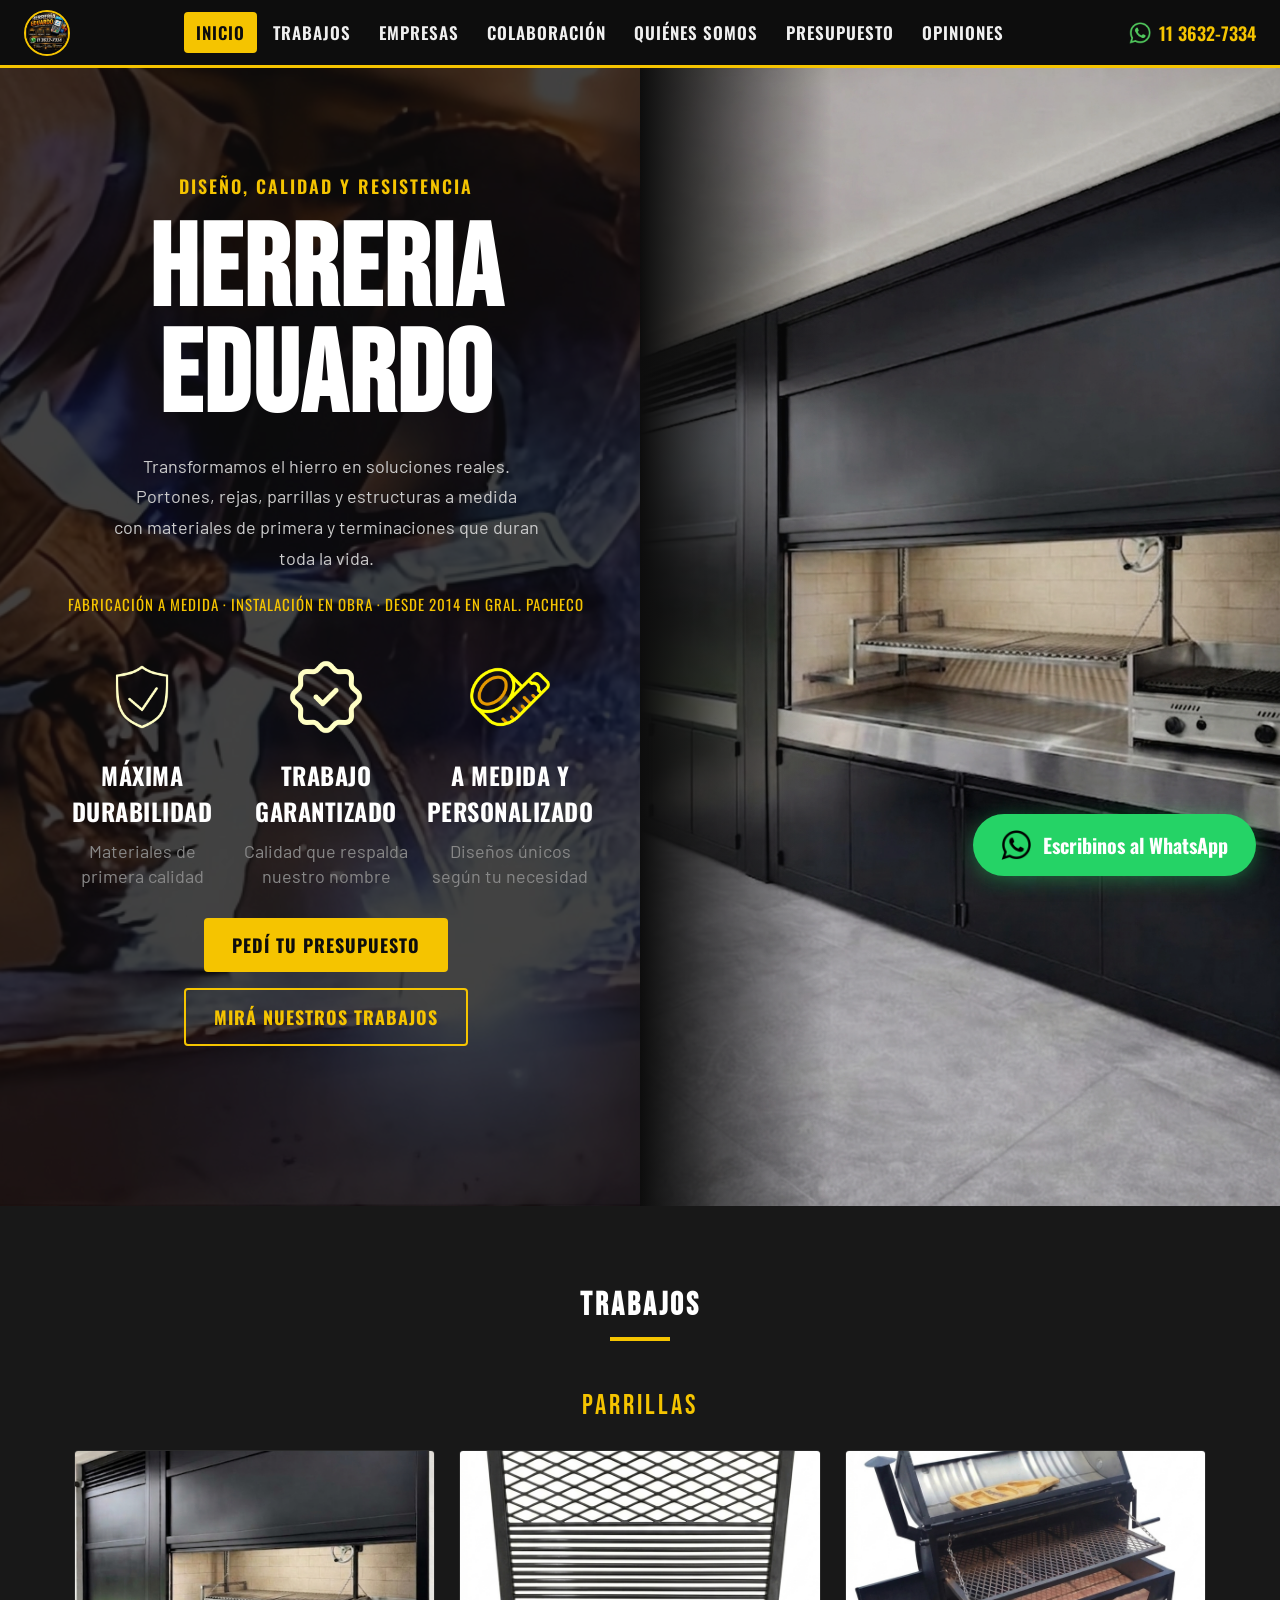
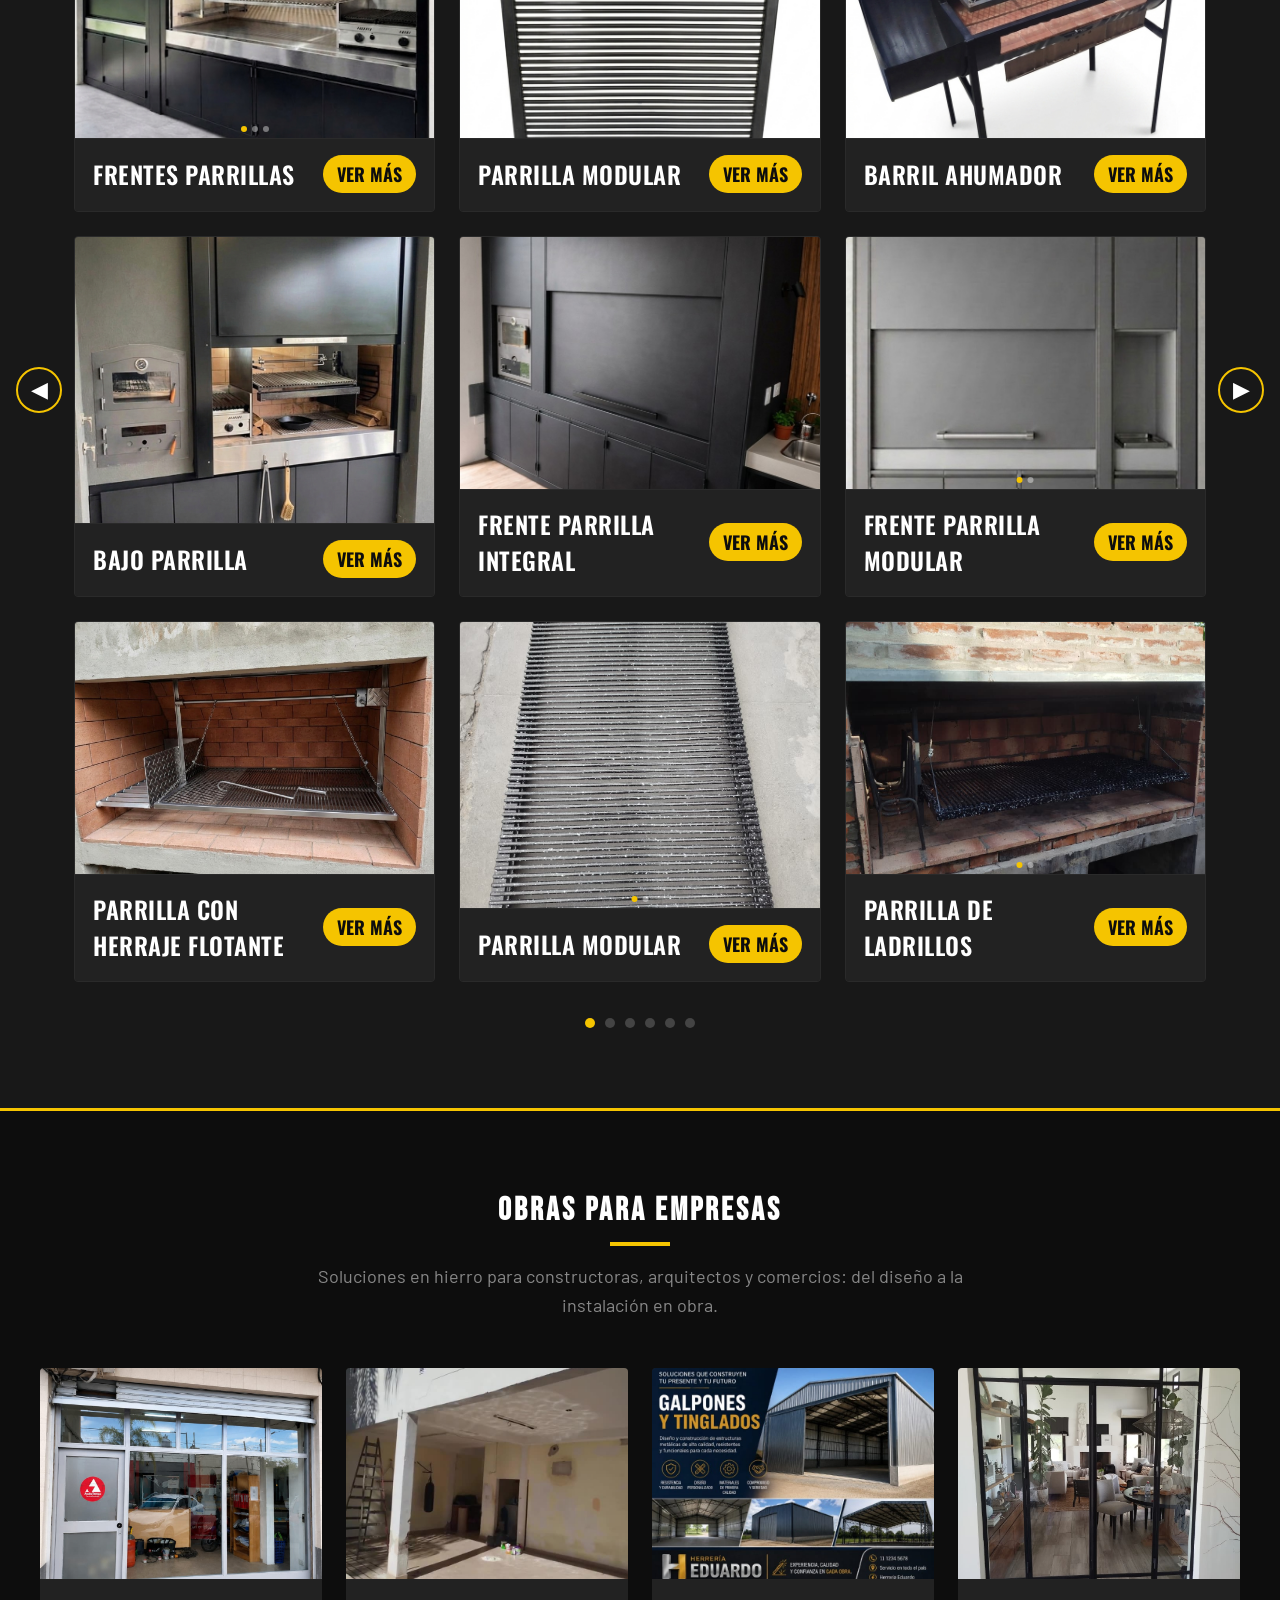
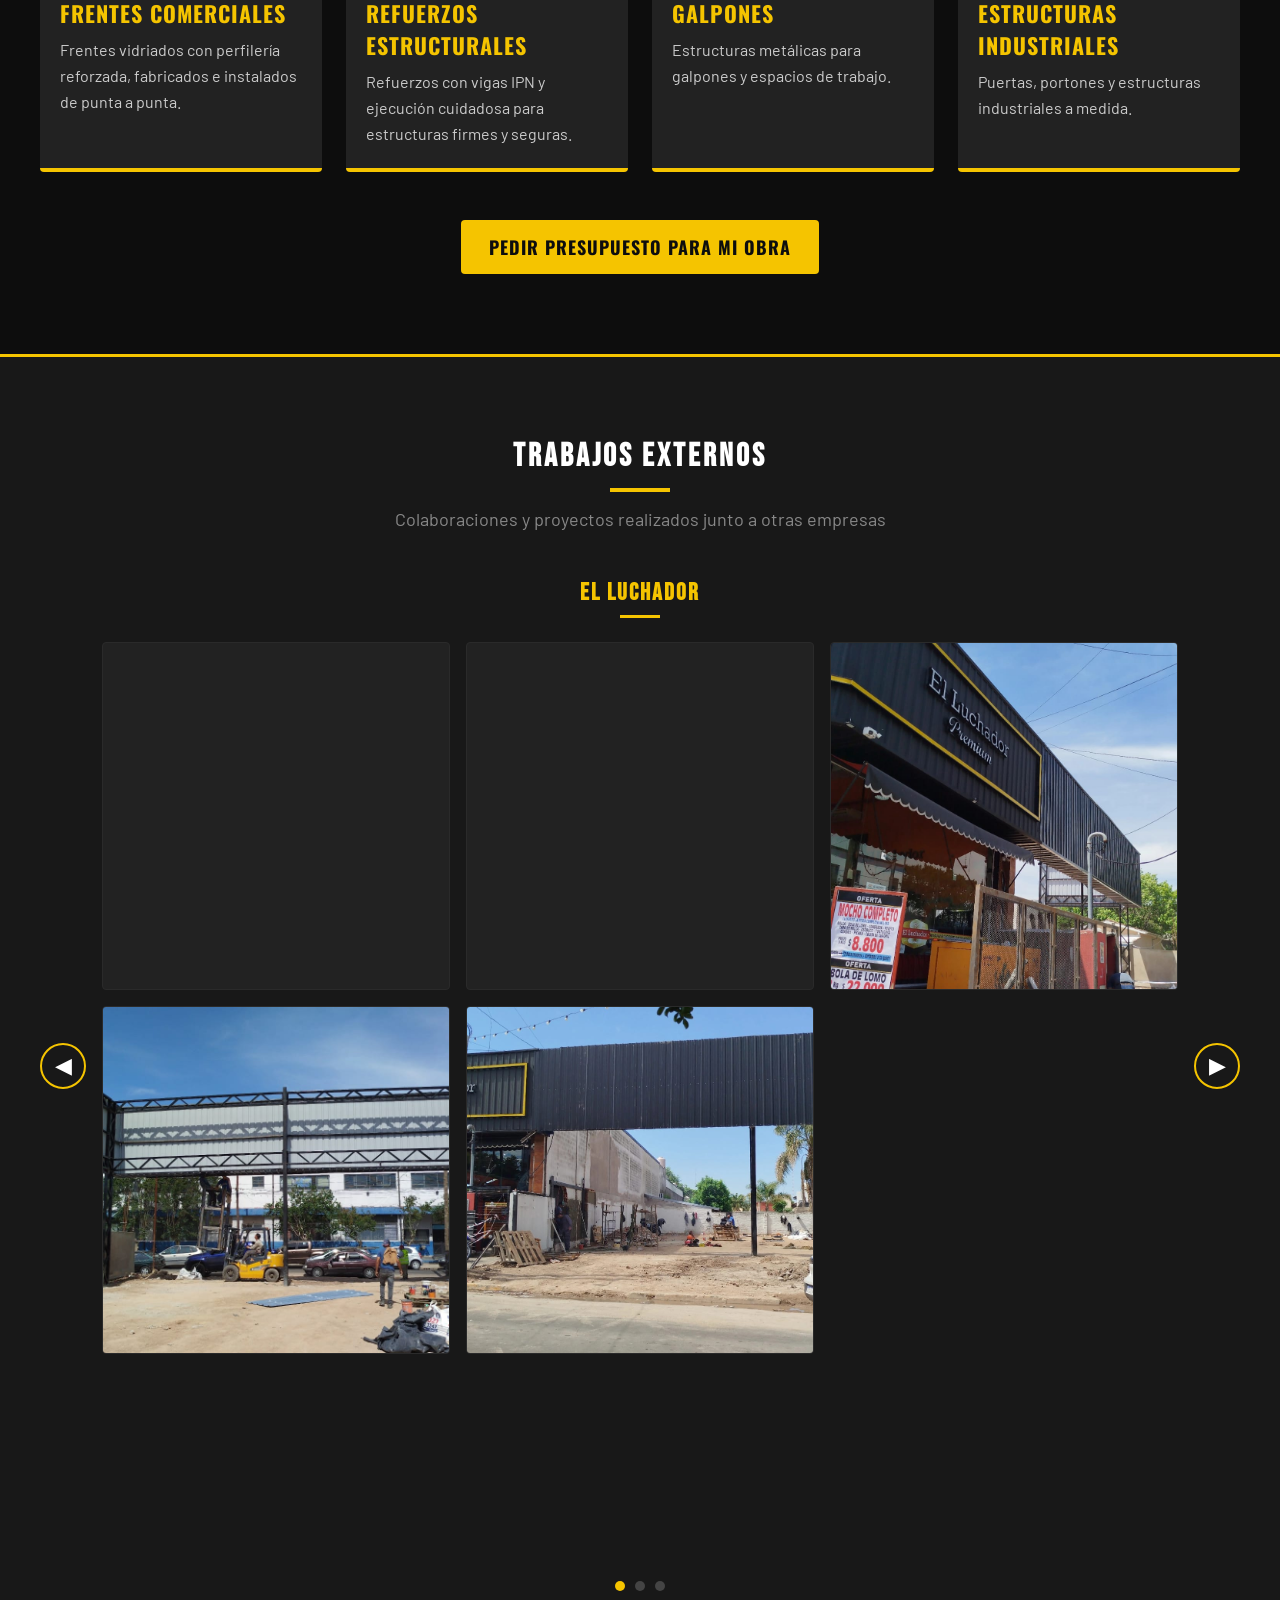
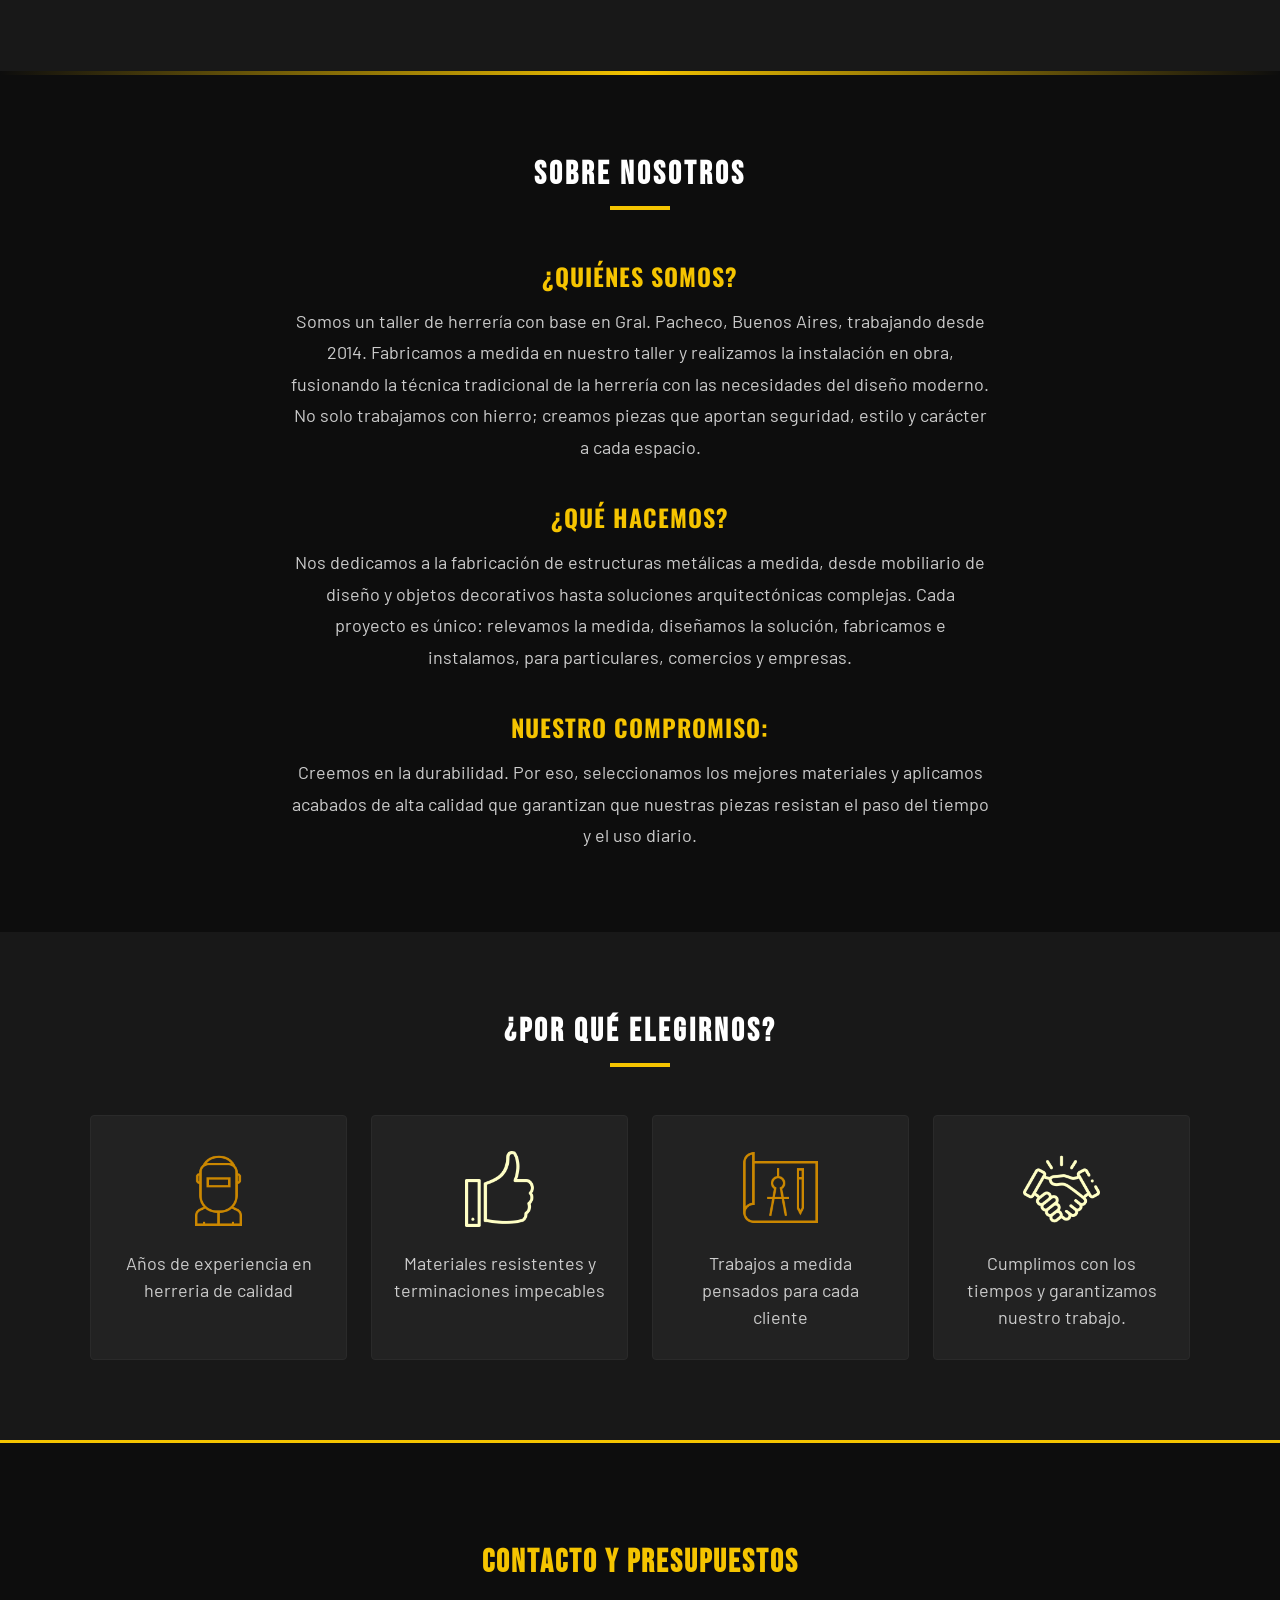
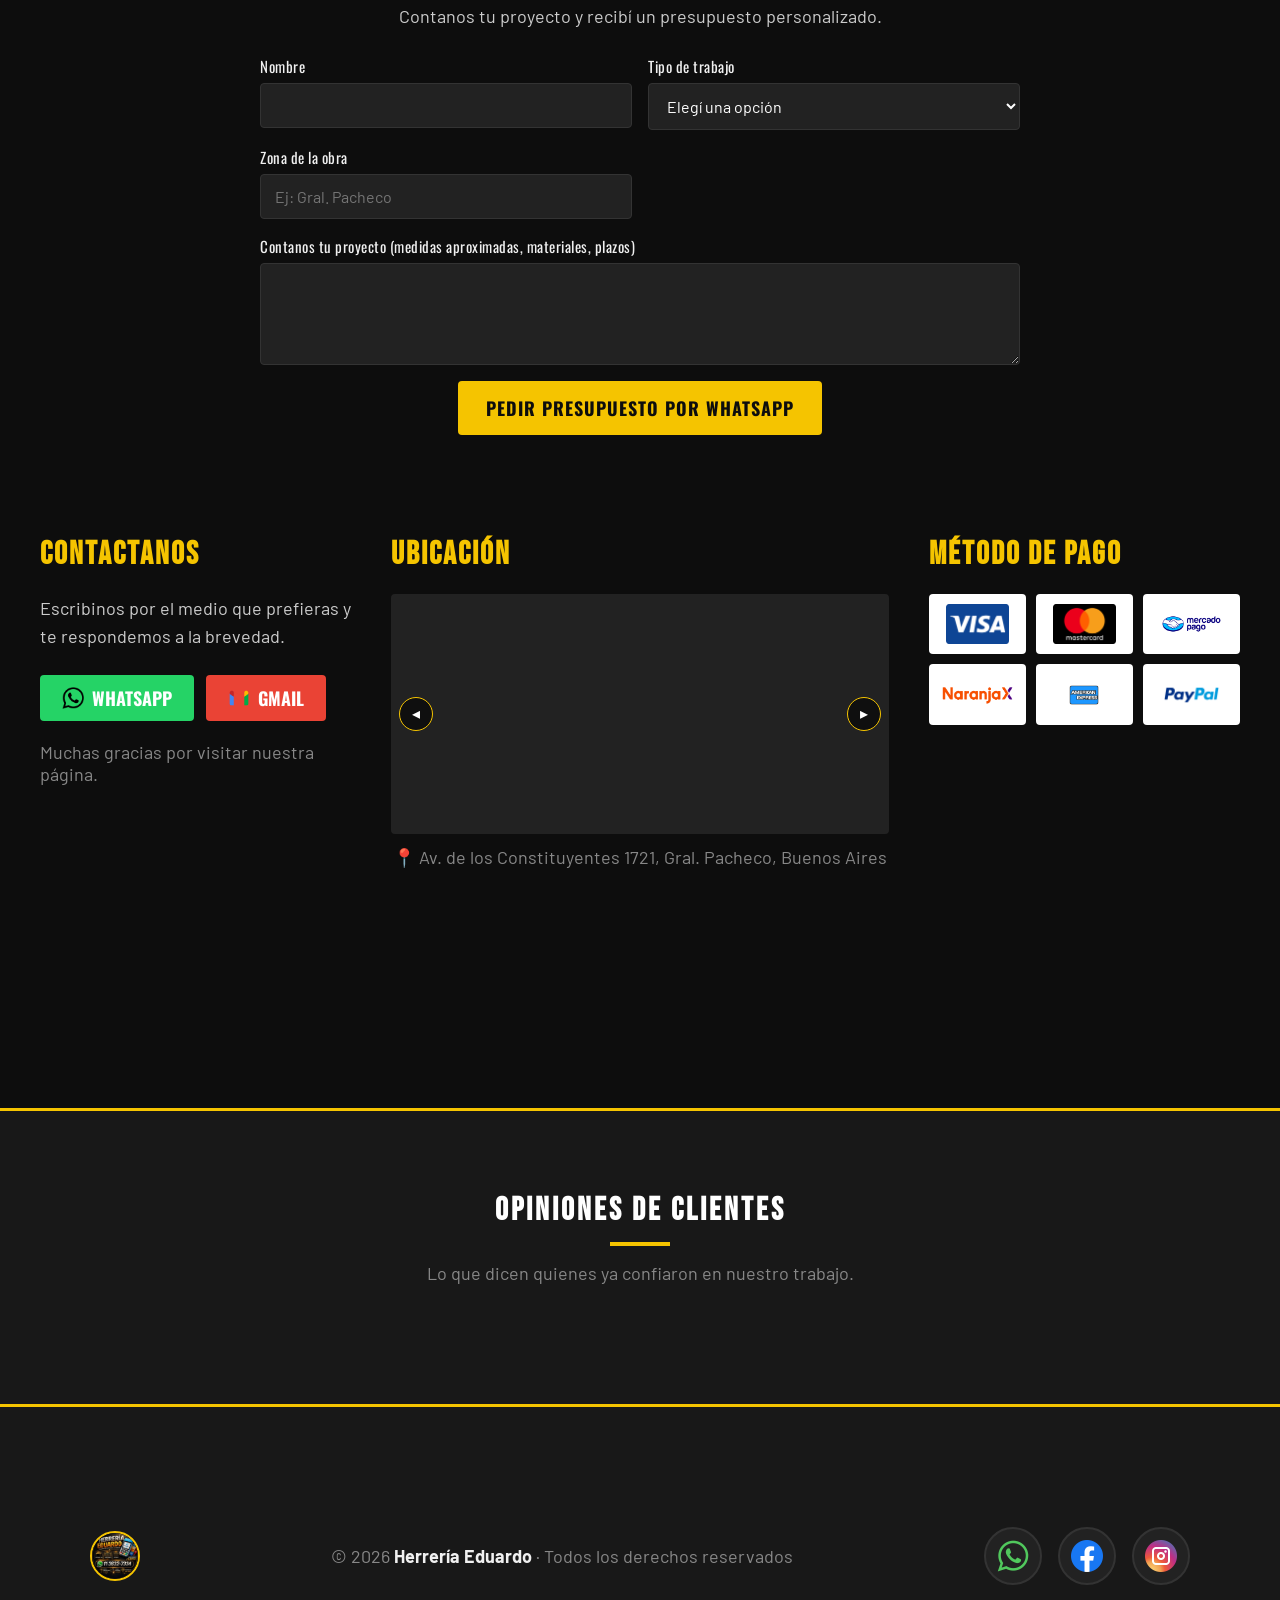
==== index.html @ 4fff3930 "Parrilla_Ladrillo y Parrilla_Modular_2 añadidos." ====
<!DOCTYPE html>
<html lang="es">
<head>
  <meta charset="UTF-8" />
  <meta name="viewport" content="width=device-width, initial-scale=1.0" />
  <title>Herrería Eduardo — Trabajos en hierro a medida</title>
  <meta name="description" content="Herrería Artística Eduardo — Fabricación a medida de portones, rejas, puertas, parrillas, pérgolas y estructuras metálicas. Desde 2014 en Gral. Pacheco, Buenos Aires." />
  <meta name="keywords" content="herrería, portones, rejas, puertas de hierro, parrillas, pérgolas, estructuras metálicas, Gral. Pacheco, Buenos Aires" />
  <meta name="author" content="Herrería Artística Eduardo" />
  <meta property="og:title" content="Herrería Eduardo — Trabajos en hierro a medida" />
  <meta property="og:description" content="Fabricación a medida de portones, rejas, puertas, parrillas y más. Desde 2014 en Gral. Pacheco, Buenos Aires." />
  <meta property="og:type" content="website" />
  <meta property="og:url" content="https://herreriaeduardo.com.ar" />

  <link rel="preconnect" href="https://fonts.googleapis.com" />
  <link href="https://fonts.googleapis.com/css2?family=Bebas+Neue&family=Barlow:wght@400;600;700&family=Oswald:wght@400;600;700&display=swap" rel="stylesheet" />
  <link rel="icon" type="image/x-icon" href="favicon.ico" />
  <link rel="icon" type="image/png" sizes="32x32" href="favicon-32x32.png" />
  <link rel="icon" type="image/png" sizes="16x16" href="favicon-16x16.png" />
  <link rel="apple-touch-icon" sizes="180x180" href="apple-touch-icon.png" />
  <link rel="stylesheet" href="css/styles.css" />
</head>
<body>

  <!-- ══ NAV ══ -->
  <nav class="navbar" id="navbar">
    <div class="nav-inner">
      <a href="#inicio" class="nav-logo">
        <img src="assets/images/Logo.jpeg" alt="Logo Herrería Eduardo" />
      </a>
      <div class="nav-links">
        <a href="#inicio" class="nav-link active">Inicio</a>
        <a href="#trabajos" class="nav-link">Trabajos</a>
        <a href="#empresas" class="nav-link">Empresas</a>
        <a href="#externos" class="nav-link">Colaboración</a>
        <a href="#nosotros" class="nav-link">Quiénes somos</a>
        <a href="#contacto" class="nav-link">Presupuesto</a>
        <a href="#resenas" class="nav-link">Opiniones</a>
      </div>
      <div class="nav-right">
        <img src="assets/images/Whatsapp.png" alt="WA" class="nav-wa-icon" />
        <span class="nav-phone">11 3632-7334</span>
      </div>
      <button class="nav-toggle" id="navToggle" aria-label="Menú">
        <span></span><span></span><span></span>
      </button>
    </div>
  </nav>

  <!-- ══ INICIO ══ -->
  <section class="section-inicio" id="inicio">
    <div class="inicio-left">
      <p class="inicio-tagline">Diseño, Calidad y resistencia</p>
      <h1 class="inicio-title">HERRERIA<br>EDUARDO</h1>
      <p class="inicio-desc">
        Transformamos el hierro en soluciones reales.<br>
        Portones, rejas, parrillas y estructuras a medida<br>
        con materiales de primera y terminaciones que duran toda la vida.
      </p>
      <p class="inicio-meta"><span>Fabricación a medida</span> · <span>Instalación en obra</span> · <span>Desde 2014 en Gral. Pacheco</span></p>
      <div class="inicio-features">
        <div class="feat-item">
          <div class="feat-icon">
            <img src="assets/images/Max_Durabilidad.png" alt="Durabilidad" onerror="this.parentElement.innerHTML='🔩'" />
          </div>
          <p class="feat-title">Máxima durabilidad</p>
          <p class="feat-sub">Materiales de primera calidad</p>
        </div>
        <div class="feat-item">
          <div class="feat-icon">
            <img src="assets/images/Trabajo_Garantizado.png" alt="Garantizado" onerror="this.parentElement.innerHTML='✅'" />
          </div>
          <p class="feat-title">Trabajo garantizado</p>
          <p class="feat-sub">Calidad que respalda nuestro nombre</p>
        </div>
        <div class="feat-item">
          <div class="feat-icon">
            <img src="assets/images/A_medida_y_personalizado.png" alt="A medida" onerror="this.parentElement.innerHTML='📐'" />
          </div>
          <p class="feat-title">A medida y personalizado</p>
          <p class="feat-sub">Diseños únicos según tu necesidad</p>
        </div>
      </div>
      <div class="inicio-cta">
        <a href="#contacto" class="btn-cta btn-cta--primary">Pedí tu presupuesto</a>
        <a href="#trabajos" class="btn-cta btn-cta--secondary">Mirá nuestros trabajos</a>
      </div>
    </div>
    <div class="inicio-right">
      <div class="inicio-slider" id="inicioSlider">
        <div class="inicio-slides" id="inicioSlides">
          <div class="inicio-slide"><img src="assets/images/Parrilla_Integral_Empotrada_Moderna_Limpia.png" alt="Parrilla integral" /></div>
          <div class="inicio-slide"><img src="assets/images/Parrilla_Integral_Empotrada_Moderna_Cerrada.png" alt="Parrilla modular" /></div>
          <div class="inicio-slide"><img src="assets/images/Cerramiento_Metalico_Modular.png" alt="Cerramiento metálico" /></div>
          <div class="inicio-slide"><img src="assets/images/Escalera_Metalica.png" alt="Escalera metálica" /></div>
          <div class="inicio-slide"><img src="assets/images/Pergola_Metalica_Adosada.png" alt="Pérgola metálica" /></div>
        </div>
      </div>
    </div>
  </section>

  <!-- ══ TRABAJOS ══ -->
  <section class="section-trabajos" id="trabajos">
    <h2 class="section-title">Trabajos</h2>
    <div class="trabajos-wrapper">
      <button class="trab-arrow trab-arrow-left" onclick="trabajosSlide(-1)" aria-label="Anterior">&#9664;</button>
      <div class="trabajos-viewport">
        <div class="trabajos-track" id="trabajosTrack">

          <!-- Página 1: Parrillas -->
          <div class="trabajos-page">
            <p class="trab-categoria">Parrillas</p>
            <div class="trab-grid">
              <div class="trab-item trab-item--slider" data-type="slider">
                <div class="trab-slider">
                  <div class="trab-slider-track">
                    <div class="trab-slider-slide"><img src="assets/images/Parrilla_Integral_Empotrada_Moderna_Limpia.png" alt="Frentes Parrillas 1" /></div>
                    <div class="trab-slider-slide"><img src="assets/images/Parrilla_Integral_Empotrada_Moderna_Cerrada.png" alt="Frentes Parrillas 2" /></div>
                    <div class="trab-slider-slide">
                      <video muted loop playsinline preload="metadata">
                        <source src="assets/video/Frente_Parrilla.mp4" type="video/mp4" />
                      </video>
                    </div>
                  </div>
                  <button class="trab-slider-prev" aria-label="Anterior">&#8249;</button>
                  <button class="trab-slider-next" aria-label="Siguiente">&#8250;</button>
                  <div class="trab-slider-dots"></div>
                </div>
                <div class="trab-info">
                  <span>Frentes Parrillas</span>
                  <button class="btn-ver">Ver más</button>
                </div>
              </div>
              <div class="trab-item" data-src="assets/images/Parrilla_Modular.png" data-type="image">
                <img src="assets/images/Parrilla_Modular.png" alt="Parrilla Modular" />
                <div class="trab-info">
                  <span>Parrilla Modular</span>
                  <button class="btn-ver">Ver más</button>
                </div>
              </div>
              <div class="trab-item" data-src="assets/images/Parrilla.png" data-type="image">
                <img src="assets/images/Parrilla.png" alt="Barril Ahumador" />
                <div class="trab-info">
                  <span>Barril Ahumador</span>
                  <button class="btn-ver">Ver más</button>
                </div>
              </div>
              <div class="trab-item" data-src="assets/images/Frente_Parrilla_2.png" data-type="image">
                <img src="assets/images/Frente_Parrilla_2.png" alt="Barril Ahumador" />
                <div class="trab-info">
                  <span>Bajo parrilla</span>
                  <button class="btn-ver">Ver más</button>
                </div>
              </div>
              <div class="trab-item" data-src="assets/images/Frente_Parrilla_Neo_1.jpeg" data-type="image">
                <img src="assets/images/Frente_Parrilla_Neo_1.jpeg" alt="Barril Ahumador" />
                <div class="trab-info">
                  <span>Frente Parrilla Integral</span>
                  <button class="btn-ver">Ver más</button>
                </div>
              </div>
              <div class="trab-item trab-item--slider" data-type="slider">
                <div class="trab-slider">
                  <div class="trab-slider-track">
                    <div class="trab-slider-slide"><img src="assets/images/Frente_Parrilla_Neo_2.jpeg" alt="Frentes Parrillas 1" /></div>
                    <div class="trab-slider-slide"><img src="assets/images/Frente_Parrilla_Neo_2_1.jpeg" alt="Frentes Parrillas 2" /></div>
                  </div>
                  <button class="trab-slider-prev" aria-label="Anterior">&#8249;</button>
                  <button class="trab-slider-next" aria-label="Siguiente">&#8250;</button>
                  <div class="trab-slider-dots"></div>
                </div>
                <div class="trab-info">
                  <span>Frente Parrilla Modular</span>
                  <button class="btn-ver">Ver más</button>
                </div>
              </div>
              <div class="trab-item" data-src="assets/images/Parrilla_Neo_1.jpeg" data-type="image">
                <img src="assets/images/Parrilla_Neo_1.jpeg" alt="Barril Ahumador" />
                <div class="trab-info">
                  <span>Parrilla con herraje flotante</span>
                  <button class="btn-ver">Ver más</button>
                </div>
              </div>
              <div class="trab-item trab-item--slider" data-type="slider">
                <div class="trab-slider">
                  <div class="trab-slider-track">
                    <div class="trab-slider-slide"><img src="assets/images/Parrilla_Modular_2_1.jpeg" alt="Parrilla modular desmontable 1" /></div>
                    <div class="trab-slider-slide"><img src="assets/images/Parrilla_Modular_2_2.jpeg" alt="Parrilla modular desmontable 2" /></div>
                  </div>
                  <button class="trab-slider-prev" aria-label="Anterior">&#8249;</button>
                  <button class="trab-slider-next" aria-label="Siguiente">&#8250;</button>
                  <div class="trab-slider-dots"></div>
                </div>
                <div class="trab-info">
                  <span>Parrilla Modular</span>
                  <button class="btn-ver">Ver más</button>
                </div>
              </div>
              <div class="trab-item trab-item--slider" data-type="slider">
                <div class="trab-slider">
                  <div class="trab-slider-track">
                    <div class="trab-slider-slide"><img src="assets/images/Parrilla_Ladrillo_1.jpeg" alt="Parrilla de ladrillos 1" /></div>
                    <div class="trab-slider-slide"><img src="assets/images/Parrilla_Ladrillo_2.jpeg" alt="Parrilla de ladrillos 2" /></div>
                  </div>
                  <button class="trab-slider-prev" aria-label="Anterior">&#8249;</button>
                  <button class="trab-slider-next" aria-label="Siguiente">&#8250;</button>
                  <div class="trab-slider-dots"></div>
                </div>
                <div class="trab-info">
                  <span>Parrilla de ladrillos</span>
                  <button class="btn-ver">Ver más</button>
                </div>
              </div>
            </div>
          </div>

          <!-- Página 2: Rejas -->
          <div class="trabajos-page">
            <p class="trab-categoria">Rejas</p>
            <div class="trab-grid">
              <div class="trab-item" data-src="assets/images/Cerramiento_Metalico_Modular.png" data-type="image">
                <img src="assets/images/Cerramiento_Metalico_Modular.png" alt="Escalera" />
                <div class="trab-info">
                  <span>Cerramiento Metálico Modular</span>
                  <button class="btn-ver">Ver más</button>
                </div>
              </div>
              <div class="trab-item" data-src="assets/images/Reja_Puerta.png" data-type="image">
                <img src="assets/images/Reja_Puerta.png" alt="Portón" />
                <div class="trab-info">
                  <span>Frente con Reja y Pérgola</span>
                  <button class="btn-ver">Ver más</button>
                </div>
              </div>
              <div class="trab-item" data-src="assets/images/Ventana_Reja.png" data-type="image">
                <img src="assets/images/Ventana_Reja.png" alt="Portón" />
                <div class="trab-info">
                  <span>Ventana Rejada</span>
                  <button class="btn-ver">Ver más</button>
                </div>
              </div>
            </div>
          </div>

          <!-- Página 3: Escaleras -->
          <div class="trabajos-page">
            <p class="trab-categoria">Escaleras</p>
            <div class="trab-grid">
              <div class="trab-item" data-src="assets/images/Escalera de cuarto de vuelta.png" data-type="image">
                <img src="assets/images/Escalera de cuarto de vuelta.png" alt="Escalera" />
                <div class="trab-info">
                  <span>Escalera Estilo Loft</span>
                  <button class="btn-ver">Ver más</button>
                </div>
              </div>
              <div class="trab-item" data-src="assets/images/Escalera_Metalica.png" data-type="image">
                <img src="assets/images/Escalera_Metalica.png" alt="Escalera" />
                <div class="trab-info">
                  <span>Escalera Metálica</span>
                  <button class="btn-ver">Ver más</button>
                </div>
              </div>
              <div class="trab-item" data-src="assets/images/Escaleras.png" data-type="image">
                <img src="assets/images/Escaleras.png" alt="Escalera" />
                <div class="trab-info">
                  <span>Barandas Inoxidable</span>
                  <button class="btn-ver">Ver más</button>
                </div>
              </div>
            </div>
          </div>

          <!-- Página 4: Pérgolas -->
          <div class="trabajos-page">
            <p class="trab-categoria">Pérgolas</p>
            <div class="trab-grid">
              <div class="trab-item" data-src="assets/images/Pergola.png" data-type="image">
                <img src="assets/images/Pergola.png" alt="Pergola" />
                <div class="trab-info">
                  <span>Pérgola</span>
                  <button class="btn-ver">Ver más</button>
                </div>
              </div>
              <div class="trab-item" data-src="assets/images/Pergola_Metalica_Adosada.png" data-type="image">
                <img src="assets/images/Pergola_Metalica_Adosada.png" alt="Pergola Adosada" />
                <div class="trab-info">
                  <span>Pérgola Adosada</span>
                  <button class="btn-ver">Ver más</button>
                </div>
              </div>
              <div class="trab-item" data-src="assets/images/Pergola_Madera.jpeg" data-type="image">
                <img src="assets/images/Pergola_Madera.jpeg" alt="Pergola minimalista" />
                <div class="trab-info">
                  <span>Pérgola minimalista</span>
                  <button class="btn-ver">Ver más</button>
                </div>
              </div>
              <div class="trab-item" data-src="assets/images/Pergola_Transparente_2.jpeg" data-type="image">
                <img src="assets/images/Pergola_Transparente_2.jpeg" alt="Pergola Adosada" />
                <div class="trab-info">
                  <span>Cochera cenefa</span>
                  <button class="btn-ver">Ver más</button>
                </div>
              </div>
              <div class="trab-item trab-item--slider" data-type="slider">
                <div class="trab-slider">
                  <div class="trab-slider-track">
                    <div class="trab-slider-slide"><img src="assets/images/Pérgola_Moderna_2.jpeg" alt="Pérgola Cielorraso 1" /></div>
                    <div class="trab-slider-slide"><img src="assets/images/Pergola_Cielorraso_2.jpeg" alt="Pérgola Cielorraso 2" /></div>
                  </div>
                  <button class="trab-slider-prev" aria-label="Anterior">&#8249;</button>
                  <button class="trab-slider-next" aria-label="Siguiente">&#8250;</button>
                  <div class="trab-slider-dots"></div>
                </div>
                <div class="trab-info">
                  <span>Pérgola Cielorraso</span>
                  <button class="btn-ver">Ver más</button>
                </div>
              </div>
              <div class="trab-item" data-src="assets/images/Pergola_Transparente.jpeg" data-type="image">
                <img src="assets/images/Pergola_Transparente.jpeg" alt="Pergola Adosada" />
                <div class="trab-info">
                  <span>Chapa Traslúcida</span>
                  <button class="btn-ver">Ver más</button>
                </div>
              </div>
              <div class="trab-item trab-item--slider" data-type="slider">
                <div class="trab-slider">
                  <div class="trab-slider-track">
                    <div class="trab-slider-slide">
                      <video muted loop playsinline preload="metadata" poster="assets/images/Techo_corredizo_1_Poster.jpg">
                        <source src="assets/video/Techo_corredizo_1.mp4" type="video/mp4" />
                      </video>
                    </div>
                    <div class="trab-slider-slide">
                      <video muted loop playsinline preload="metadata" poster="assets/images/Techo_corredizo_2_Poster.jpg">
                        <source src="assets/video/Techo_corredizo_2.mp4" type="video/mp4" />
                      </video>
                    </div>
                  </div>
                  <button class="trab-slider-prev" aria-label="Anterior">&#8249;</button>
                  <button class="trab-slider-next" aria-label="Siguiente">&#8250;</button>
                  <div class="trab-slider-dots"></div>
                </div>
                <div class="trab-info">
                  <span>Techo corredizo</span>
                  <button class="btn-ver">Ver más</button>
                </div>
              </div>
              <div class="trab-item" data-src="assets/images/Pergola.jpeg" data-type="image">
                <img src="assets/images/Pergola.jpeg" alt="Pérgola" />
                <div class="trab-info">
                  <span>Pérgola</span>
                  <button class="btn-ver">Ver más</button>
                </div>
              </div>
            </div>
          </div>

          <!-- Página 5: Puertas / Portones -->
          <div class="trabajos-page">
            <p class="trab-categoria">Puertas | Portones</p>
            <div class="trab-grid">
              <div class="trab-item trab-item--slider" data-type="slider">
                <div class="trab-slider">
                  <div class="trab-slider-track">
                    <div class="trab-slider-slide"><img src="assets/images/Puerta_Entrada_Doble.png" alt="Puerta de entrada doble 1" /></div>
                    <div class="trab-slider-slide"><img src="assets/images/Puerta_Doble_Frontal.jpeg" alt="Puerta de entrada doble 2" /></div>
                  </div>
                  <button class="trab-slider-prev" aria-label="Anterior">&#8249;</button>
                  <button class="trab-slider-next" aria-label="Siguiente">&#8250;</button>
                  <div class="trab-slider-dots"></div>
                </div>
                <div class="trab-info">
                  <span>Puerta de entrada doble</span>
                  <button class="btn-ver">Ver más</button>
                </div>
              </div>
              <div class="trab-item" data-src="assets/images/Puerta_Industrial.png" data-type="image">
                <img src="assets/images/Puerta_Industrial.png" alt="Pergola Adosada" />
                <div class="trab-info">
                  <span>Puerta Industrial</span>
                  <button class="btn-ver">Ver más</button>
                </div>
              </div>
              <div class="trab-item" data-src="assets/images/Puertas_Flotantes.png" data-type="image">
                <img src="assets/images/Puertas_Flotantes.png" alt="Pergola minimalista" />
                <div class="trab-info">
                  <span>Puertas Flotantes</span>
                  <button class="btn-ver">Ver más</button>
                </div>
              </div>
              <div class="trab-item" data-src="assets/images/Puerta_Reja.png" data-type="image">
                <img src="assets/images/Puerta_Reja.png" alt="Pergola Adosada" />
                <div class="trab-info">
                  <span>Puerta de Herrería Artística</span>
                  <button class="btn-ver">Ver más</button>
                </div>
              </div>
              <div class="trab-item trab-item--slider" data-type="slider">
                <div class="trab-slider">
                  <div class="trab-slider-track">
                    <div class="trab-slider-slide"><img src="assets/images/Cerramiento_Vidrio_Repartidor_2.jpeg" alt="Cerramiento de vidrio repartidor 1" /></div>
                    <div class="trab-slider-slide"><img src="assets/images/Cerramiento_Vidrio_Repartidor_1.jpeg" alt="Cerramiento de vidrio repartidor 2" /></div>
                    <div class="trab-slider-slide"><img src="assets/images/Cerramiento_Vidrio_Repartidor_3.jpeg" alt="Cerramiento de vidrio repartidor 3" /></div>
                    <div class="trab-slider-slide">
                      <video muted loop playsinline preload="metadata" poster="assets/images/Cerramiento_Vidrio_Repartidor_Poster.jpg">
                        <source src="assets/video/Cerramiento_Vidrio_Repartidor.mp4" type="video/mp4" />
                      </video>
                    </div>
                  </div>
                  <button class="trab-slider-prev" aria-label="Anterior">&#8249;</button>
                  <button class="trab-slider-next" aria-label="Siguiente">&#8250;</button>
                  <div class="trab-slider-dots"></div>
                </div>
                <div class="trab-info">
                  <span>Cerramiento de vidrio repartidor</span>
                  <button class="btn-ver">Ver más</button>
                </div>
              </div>
            </div>
          </div>

          <!-- Página 6: Otros -->
          <div class="trabajos-page">
            <p class="trab-categoria">Otros</p>
            <div class="trab-grid">
              <div class="trab-item" data-src="assets/images/Casa.jpeg" data-type="image">
                <img src="assets/images/Casa.jpeg" alt="Casa" />
                <div class="trab-info">
                  <span>Viviendas</span>
                  <button class="btn-ver">Ver más</button>
                </div>
              </div>
              <div class="trab-item" data-src="assets/images/Galpones.png" data-type="image">
                <img src="assets/images/Galpones.png" alt="Galpones" />
                <div class="trab-info">
                  <span>Galpones</span>
                  <button class="btn-ver">Ver más</button>
                </div>
              </div>
              <div class="trab-item" data-src="assets/images/Previa.jpeg" data-type="image">
                <img src="assets/images/Previa.jpeg" alt="Previa" />
                <div class="trab-info">
                  <span>Herrería</span>
                  <button class="btn-ver">Ver más</button>
                </div>
              </div>
              <div class="trab-item trab-item--video" data-src="assets/video/Promocion_1.mp4" data-type="video">
                <video muted loop playsinline preload="metadata">
                  <source src="assets/video/Promocion_1.mp4" type="video/mp4" />
                </video>
                <div class="trab-info">
                  <span>Promoción</span>
                  <button class="btn-ver">Ver más</button>
                </div>
              </div>
              <div class="trab-item trab-item--video" data-src="assets/video/Promocion_2.mp4" data-type="video">
                <video muted loop playsinline preload="metadata">
                  <source src="assets/video/Promocion_2.mp4" type="video/mp4" />
                </video>
                <div class="trab-info">
                  <span>Promoción</span>
                  <button class="btn-ver">Ver más</button>
                </div>
              </div>
            </div>
          </div>

        </div>
      </div>
      <button class="trab-arrow trab-arrow-right" onclick="trabajosSlide(1)" aria-label="Siguiente">&#9654;</button>
    </div>
    <div class="trab-dots" id="trabDots">
      <span class="trab-dot active" onclick="goToTrabPage(0)"></span>
      <span class="trab-dot" onclick="goToTrabPage(1)"></span>
      <span class="trab-dot" onclick="goToTrabPage(2)"></span>
      <span class="trab-dot" onclick="goToTrabPage(3)"></span>
      <span class="trab-dot" onclick="goToTrabPage(4)"></span>
      <span class="trab-dot" onclick="goToTrabPage(5)"></span>
    </div>
  </section>

  <!-- ══ OBRAS PARA EMPRESAS ══ -->
  <section class="section-empresas" id="empresas">
    <h2 class="section-title">Obras para empresas</h2>
    <p class="empresas-sub">Soluciones en hierro para constructoras, arquitectos y comercios: del diseño a la instalación en obra.</p>
    <div class="empresas-grid">
      <div class="empresa-card" data-src="assets/images/ASOKO_1.png" data-type="image">
        <div class="empresa-media"><img src="assets/images/ASOKO_1.png" alt="Frente comercial vidriado" /></div>
        <div class="empresa-body">
          <h3>Frentes comerciales</h3>
          <p>Frentes vidriados con perfilería reforzada, fabricados e instalados de punta a punta.</p>
        </div>
      </div>
      <div class="empresa-card empresa-card--video" data-src="assets/video/Refuerzo_estructural.mp4" data-type="video">
        <div class="empresa-media">
          <video muted loop playsinline preload="metadata" poster="assets/images/Refuerzo_estructural_Poster.jpg">
            <source src="assets/video/Refuerzo_estructural.mp4" type="video/mp4" />
          </video>
        </div>
        <div class="empresa-body">
          <h3>Refuerzos estructurales</h3>
          <p>Refuerzos con vigas IPN y ejecución cuidadosa para estructuras firmes y seguras.</p>
        </div>
      </div>
      <div class="empresa-card" data-src="assets/images/Galpones.png" data-type="image">
        <div class="empresa-media"><img src="assets/images/Galpones.png" alt="Galpón metálico" /></div>
        <div class="empresa-body">
          <h3>Galpones</h3>
          <p>Estructuras metálicas para galpones y espacios de trabajo.</p>
        </div>
      </div>
      <div class="empresa-card" data-src="assets/images/Puerta_Industrial.png" data-type="image">
        <div class="empresa-media"><img src="assets/images/Puerta_Industrial.png" alt="Puerta industrial" /></div>
        <div class="empresa-body">
          <h3>Estructuras industriales</h3>
          <p>Puertas, portones y estructuras industriales a medida.</p>
        </div>
      </div>
    </div>
    <div class="empresas-cta">
      <a href="https://wa.me/5491136327334?text=Hola%20Eduardo%2C%20quiero%20pedir%20un%20presupuesto%20para%20una%20obra%20de%20mi%20empresa." class="btn-cta btn-cta--primary" target="_blank" rel="noopener">Pedir presupuesto para mi obra</a>
    </div>
  </section>

  <!-- ══ TRABAJOS EXTERNOS ══ -->
  <section class="section-externos" id="externos">
    <h2 class="section-title">Trabajos Externos</h2>
    <p class="externos-sub">Colaboraciones y proyectos realizados junto a otras empresas</p>

    <div class="externos-slider-wrapper">
      <button class="externos-arrow externos-arrow-left" id="externosprev" aria-label="Anterior">&#9664;</button>

      <div class="externos-viewport">
        <div class="externos-track" id="externosTrack">

          <!-- Colaboración 1: El Luchador -->
          <div class="externos-collab">
            <h3 class="externos-collab-title">El Luchador</h3>
            <div class="externos-grid">
              <div class="externo-item trab-item--video" data-src="assets/video/ElLuchador_Video_1.mp4" data-type="video">
                <video muted loop playsinline preload="metadata">
                  <source src="assets/video/ElLuchador_Video_1.mp4" type="video/mp4" />
                </video>
              </div>
              <div class="externo-item trab-item--video" data-src="assets/video/ElLuchador_Video_2.mp4" data-type="video">
                <video muted loop playsinline preload="metadata">
                  <source src="assets/video/ElLuchador_Video_2.mp4" type="video/mp4" />
                </video>
              </div>
              <div class="externo-item" data-src="assets/images/El_Luchador_3.jpeg" data-type="image">
                <img src="assets/images/El_Luchador_3.jpeg" alt="El Luchador" />
              </div>
              <div class="externo-item" data-src="assets/images/El_Luchador_1.jpeg" data-type="image">
                <img src="assets/images/El_Luchador_1.jpeg" alt="El Luchador" />
              </div>
              <div class="externo-item" data-src="assets/images/El_Luchador_2.jpeg" data-type="image">
                <img src="assets/images/El_Luchador_2.jpeg" alt="El Luchador" />
              </div>
            </div>
          </div>

          <!-- Colaboración 2: ASOKO TEMPO S.A. -->
          <div class="externos-collab">
            <h3 class="externos-collab-title">ASOKO TEMPO S.A.</h3>
            <div class="externos-grid">
              <div class="externo-item" data-src="assets/images/ASOKO_1.png" data-type="image">
                <img src="assets/images/ASOKO_1.png" alt="ASOKO TEMPO - Frente premium 1" />
              </div>
              <div class="externo-item" data-src="assets/images/ASOKO_2.png" data-type="image">
                <img src="assets/images/ASOKO_2.png" alt="ASOKO TEMPO - Frente premium 2" />
              </div>
            </div>
            <div class="externos-desc">
              <p class="externos-desc-title">Nuevo frente premium para Asoko Tempo ✔️🔥</p>
              <p>Un trabajo pensado para modernizar por completo la imagen del local, combinando diseño, amplitud visual y terminaciones de primera calidad.</p>
              <p>Fabricamos e instalamos este frente vidriado con perfilería reforzada, logrando una estética moderna, elegante y profesional que destaca desde la calle.</p>
              <ul class="externos-desc-list">
                <li>✔️ Mayor luminosidad</li>
                <li>✔️ Diseño moderno</li>
                <li>✔️ Estructura reforzada</li>
                <li>✔️ Colocación completa</li>
              </ul>
              <p class="externos-desc-gracias">Gracias Asoko Tempo por confiar en nuestro trabajo ⚒️</p>
              <p class="externos-desc-firma"><strong>Herrería Eduardo</strong> — Calidad y detalles que hacen la diferencia.</p>
            </div>
          </div>


          <!-- Colaboración 3: Refuerzo estructural -->
          <div class="externos-collab">
            <h3 class="externos-collab-title">Refuerzo estructural</h3>
            <div class="externos-grid externos-grid--single">
              <div class="externo-item externo-item--vertical trab-item--video" data-src="assets/video/Refuerzo_estructural.mp4" data-type="video">
                <video muted loop playsinline preload="metadata">
                  <source src="assets/video/Refuerzo_estructural.mp4" type="video/mp4" />
                </video>
              </div>
            </div>
            <div class="externos-desc">
              <p class="externos-desc-title">Refuerzo estructural realizado con viga IPN 320 💪</p>
              <p>Un trabajo que requiere precisión, experiencia y una ejecución cuidadosa para lograr una estructura firme y segura. Así quedó este proyecto en Saavedra.</p>
              <p>¿Necesitás realizar un refuerzo estructural? Escribinos y coordinamos una visita.</p>
              <p class="externos-desc-tags">#HerreríaEduardo #RefuerzoEstructural #IPN320 #EstructurasMetálicas #Herrería #Saavedra</p>
            </div>
          </div>

        </div>
      </div>

      <button class="externos-arrow externos-arrow-right" id="externosnext" aria-label="Siguiente">&#9654;</button>
    </div>

    <div class="externos-dots" id="externosDots">
      <span class="externos-dot active" onclick="externosGo(0)"></span>
      <span class="externos-dot" onclick="externosGo(1)"></span>
      <span class="externos-dot" onclick="externosGo(2)"></span>
    </div>

  </section>

  <!-- ══ SEPARADOR ══ -->
  <div class="section-separator"></div>

  <!-- ══ SOBRE NOSOTROS ══ -->
  <section class="section-nosotros" id="nosotros">
    <h2 class="section-title">Sobre nosotros</h2>
    <div class="nosotros-inner">
      <div class="nosotros-block">
        <h3>¿Quiénes somos?</h3>
        <p>Somos un taller de herrería con base en Gral. Pacheco, Buenos Aires, trabajando desde 2014. Fabricamos a medida en nuestro taller y realizamos la instalación en obra, fusionando la técnica tradicional de la herrería con las necesidades del diseño moderno. No solo trabajamos con hierro; creamos piezas que aportan seguridad, estilo y carácter a cada espacio.</p>
      </div>
      <div class="nosotros-block">
        <h3>¿Qué hacemos?</h3>
        <p>Nos dedicamos a la fabricación de estructuras metálicas a medida, desde mobiliario de diseño y objetos decorativos hasta soluciones arquitectónicas complejas. Cada proyecto es único: relevamos la medida, diseñamos la solución, fabricamos e instalamos, para particulares, comercios y empresas.</p>
      </div>
      <div class="nosotros-block">
        <h3>Nuestro compromiso:</h3>
        <p>Creemos en la durabilidad. Por eso, seleccionamos los mejores materiales y aplicamos acabados de alta calidad que garantizan que nuestras piezas resistan el paso del tiempo y el uso diario.</p>
      </div>
    </div>
  </section>

  <!-- ══ ¿POR QUÉ ELEGIRNOS? ══ -->
  <section class="section-porque" id="porque">
    <h2 class="section-title">¿Por qué elegirnos?</h2>
    <div class="porque-grid">
      <div class="porque-item">
        <div class="porque-icon">
          <img src="assets/images/Experiencia.png" alt="Experiencia" onerror="this.parentElement.innerHTML='⚙️'" />
        </div>
        <p class="porque-desc">Años de experiencia en herreria de calidad</p>
      </div>
      <div class="porque-item">
        <div class="porque-icon">
          <img src="assets/images/Calidad.png" alt="Calidad" onerror="this.parentElement.innerHTML='🏆'" />
        </div>
        <p class="porque-desc">Materiales resistentes y terminaciones impecables</p>
      </div>
      <div class="porque-item">
        <div class="porque-icon">
          <img src="assets/images/Diseño_Unico.png" alt="Diseño Único" onerror="this.parentElement.innerHTML='📐'" />
        </div>
        <p class="porque-desc">Trabajos a medida pensados para cada cliente</p>
      </div>
      <div class="porque-item">
        <div class="porque-icon">
          <img src="assets/images/Compromiso.png" alt="Compromiso" onerror="this.parentElement.innerHTML='🤝'" />
        </div>
        <p class="porque-desc">Cumplimos con los tiempos y garantizamos nuestro trabajo.</p>
      </div>
    </div>
  </section>

  <!-- ══ CONTACTO + UBICACIÓN + MÉTODO DE PAGO ══ -->
  <section class="section-contacto" id="contacto">
    <div class="presupuesto-box" id="presupuesto">
      <h2 class="contacto-title">Contacto y presupuestos</h2>
      <p class="contacto-sub">Contanos tu proyecto y recibí un presupuesto personalizado.</p>
      <form class="presupuesto-form" id="presupuestoForm">
        <label>Nombre
          <input type="text" name="nombre" required autocomplete="name" />
        </label>
        <label>Tipo de trabajo
          <select name="tipo" required>
            <option value="">Elegí una opción</option>
            <option>Portón</option>
            <option>Reja</option>
            <option>Puerta</option>
            <option>Parrilla / frente de parrilla</option>
            <option>Pérgola</option>
            <option>Techo corredizo</option>
            <option>Escalera / baranda</option>
            <option>Refuerzo estructural</option>
            <option>Obra para empresa / comercio</option>
            <option>Otro</option>
          </select>
        </label>
        <label>Zona de la obra
          <input type="text" name="zona" placeholder="Ej: Gral. Pacheco" required />
        </label>
        <label class="presupuesto-full">Contanos tu proyecto (medidas aproximadas, materiales, plazos)
          <textarea name="mensaje" rows="4"></textarea>
        </label>
        <button type="submit" class="btn-cta btn-cta--primary presupuesto-full">Pedir presupuesto por WhatsApp</button>
      </form>
    </div>

    <div class="contacto-inner">

      <!-- Contacto -->
      <div class="contacto-col contacto-col--contact">
        <h2 class="contacto-title">Contactanos</h2>
        <p class="contacto-sub">Escribinos por el medio que prefieras y te respondemos a la brevedad.</p>
        <div class="contacto-btns">
          <a href="https://wa.me/5491136327334" class="btn-wa" target="_blank" rel="noopener">
            <img src="assets/images/Whatsapp_2.png" alt="" /> WhatsApp
          </a>
          <a href="mailto:eduelcordobesef@gmail.com" class="btn-mail">
            <img src="assets/images/Gmail.png" alt="" /> Gmail
          </a>
        </div>
        <p class="contacto-thanks">Muchas gracias por visitar nuestra página.</p>
      </div>

      <!-- Ubicación -->
      <div class="contacto-col contacto-col--ubicacion">
        <h2 class="contacto-title">Ubicación</h2>
        <div class="ubicacion-slider">
          <div class="ubi-track" id="ubiTrack">
            <div class="ubi-slide">
              <iframe
                src="https://www.google.com/maps/embed?pb=!1m18!1m12!1m3!1d3284.0!2d-58.6524665!3d-34.4523868!2m3!1f0!2f0!3f0!3m2!1i1024!2i768!4f13.1!3m3!1m2!1s0x0%3A0x0!2zMzTCsDI3JzA4LjYiUyA1OMKwMzknMDguOSJX!5e0!3m2!1ses!2sar!4v1714000000000!5m2!1ses!2sar"
                allowfullscreen loading="lazy" referrerpolicy="no-referrer-when-downgrade">
              </iframe>
            </div>
            <div class="ubi-slide">
              <img src="assets/images/Local_abierto.jpeg" alt="Local abierto" />
            </div>
            <div class="ubi-slide">
              <img src="assets/images/Local_cerrado.jpeg" alt="Local cerrado" />
            </div>
          </div>
          <button class="ubi-arrow ubi-arrow-left" onclick="ubiSlide(-1)">&#9666;</button>
          <button class="ubi-arrow ubi-arrow-right" onclick="ubiSlide(1)">&#9656;</button>
        </div>
        <p class="ubi-address">📍 Av. de los Constituyentes 1721, Gral. Pacheco, Buenos Aires</p>
      </div>

      <!-- Método de pago -->
      <div class="contacto-col contacto-col--pagos">
        <h2 class="contacto-title">Método de pago</h2>
        <div class="pagos-grid">
          <div class="pago-item"><img src="assets/images/Visa.png" alt="Visa" /></div>
          <div class="pago-item"><img src="assets/images/Mastercard.png" alt="Mastercard" /></div>
          <div class="pago-item"><img src="assets/images/MercadoPago.png" alt="MercadoPago" /></div>
          <div class="pago-item"><img src="assets/images/NaranjaX.png" alt="NaranjaX" /></div>
          <div class="pago-item"><img src="assets/images/AmericanExpress.png" alt="American Express" /></div>
          <div class="pago-item"><img src="assets/images/Paypal.png" alt="Paypal" /></div>
        </div>
      </div>

    </div>
  </section>

  <!-- ══ RESEÑAS ══ -->
  <section class="section-resenas" id="resenas">
    <h2 class="section-title">Opiniones de clientes</h2>
    <p class="resenas-sub">Lo que dicen quienes ya confiaron en nuestro trabajo.</p>
    <div class="resenas-inner">
      <script src="https://elfsightcdn.com/platform.js" async></script>
      <div class="elfsight-app-dcd91115-e7c1-4893-9c3c-e625283291e6" data-elfsight-app-lazy></div>
    </div>
  </section>

  <!-- ══ FOOTER ══ -->
  <footer class="footer">
    <div class="footer-inner">
      <img src="assets/images/Logo.jpeg" alt="Logo Herrería Eduardo" class="footer-logo" />
      <p class="footer-copy">&copy; 2026 <strong>Herrería Eduardo</strong> · Todos los derechos reservados</p>
      <div class="footer-socials">
        <a href="https://wa.me/5491136327334" target="_blank" rel="noopener" title="WhatsApp">
          <img src="assets/images/Whatsapp.png" alt="WhatsApp" />
        </a>
        <a href="https://www.facebook.com/groups/265156867434486/posts/1904904830126340/" target="_blank" rel="noopener" title="Facebook">
          <img src="assets/images/Facebook.png" alt="Facebook" />
        </a>
        <a href="https://www.instagram.com/herreria_eduardo_/" target="_blank" rel="noopener" title="Instagram">
          <img src="assets/images/Instagram.png" alt="Instagram" />
        </a>
      </div>
    </div>
  </footer>

  <!-- ══ WHATSAPP FLOTANTE ══ -->
  <a href="https://wa.me/5491136327334" class="whatsapp-float" target="_blank" rel="noopener" title="Escribinos al WhatsApp">
    <img src="assets/images/Whatsapp_2.png" alt="WhatsApp" />
    <span>Escribinos al WhatsApp</span>
  </a>

  <!-- ══ LIGHTBOX ══ -->
  <div class="lightbox" id="lightbox">
    <button class="lightbox-close" id="lightboxClose">&#10005;</button>
    <button class="lightbox-nav lightbox-nav--prev" id="lightboxPrev">&#8249;</button>
    <button class="lightbox-nav lightbox-nav--next" id="lightboxNext">&#8250;</button>
    <div class="lightbox-content">
      <img class="lightbox-img" id="lightboxImg" src="" alt="" />
      <video class="lightbox-video" id="lightboxVideo" controls controlsList="nodownload">
        <source id="lightboxVSrc" src="" type="video/mp4" />
      </video>
    </div>
  </div>

  <script src="js/main.js"></script>
</body>
</html>
---- css/styles.css ----
/* ══════════════════════════════════════════
   Herrería Eduardo — styles.css (Rediseño)
   Paleta: negro, amarillo, blanco
   ══════════════════════════════════════════ */

/* ── Variables ── */
:root {
  --yellow:      #F5C400;
  --yellow-dark: #C9A000;
  --yellow-light:#FFD740;
  --black:       #0D0D0D;
  --black-soft:  #181818;
  --black-mid:   #222222;
  --white:       #FFFFFF;
  --white-off:   #F0F0F0;
  --gray:        #888888;
  --gray-light:  #CCCCCC;

  --font-display: 'Bebas Neue', sans-serif;
  --font-title:   'Oswald', sans-serif;
  --font-body:    'Barlow', sans-serif;

  --nav-h: 68px;
  --radius: 4px;
  --transition: 0.25s ease;
}

/* ── Reset ── */
*, *::before, *::after { box-sizing: border-box; margin: 0; padding: 0; }
html { scroll-behavior: smooth; }
body {
  font-family: var(--font-body);
  background: var(--black);
  color: var(--white);
  overflow-x: hidden;
}
img, video { display: block; max-width: 100%; }
a { text-decoration: none; color: inherit; }

/* ══════════════════════════════════
   NAVBAR
   ══════════════════════════════════ */
.navbar {
  position: fixed;
  top: 0; left: 0; right: 0;
  z-index: 1000;
  background: var(--black);
  border-bottom: 3px solid var(--yellow);
  height: var(--nav-h);
  transition: box-shadow 0.3s;
}
.navbar.scrolled {
  box-shadow: 0 4px 24px rgba(0,0,0,0.7);
}
.nav-inner {
  max-width: 1280px;
  margin: 0 auto;
  height: 100%;
  display: flex;
  align-items: center;
  gap: 24px;
  padding: 0 24px;
}
.nav-logo {
  flex-shrink: 0;
}
.nav-logo img {
  height: 46px;
  width: 46px;
  object-fit: cover;
  border-radius: 50%;
  border: 2px solid var(--yellow);
}
.nav-links {
  display: flex;
  gap: 4px;
  flex: 1;
  justify-content: center;
}
.nav-link {
  font-family: var(--font-title);
  font-size: 18px;
  font-weight: 600;
  letter-spacing: 1px;
  color: var(--white-off);
  padding: 8px 18px;
  border-radius: var(--radius);
  transition: background var(--transition), color var(--transition);
  text-transform: uppercase;
}
.nav-link:hover,
.nav-link.active {
  background: var(--yellow);
  color: var(--black);
}
.nav-right {
  display: flex;
  align-items: center;
  gap: 8px;
  flex-shrink: 0;
}
.nav-wa-icon {
  width: 22px;
  height: 22px;
  object-fit: contain;
}
.nav-phone {
  font-family: var(--font-title);
  font-size: 18px;
  font-weight: 600;
  color: var(--yellow);
  white-space: nowrap;
}
.nav-toggle {
  display: none;
  flex-direction: column;
  gap: 5px;
  background: none;
  border: none;
  cursor: pointer;
  padding: 4px;
  margin-left: auto;
}
.nav-toggle span {
  display: block;
  width: 26px;
  height: 2px;
  background: var(--white);
  border-radius: 2px;
  transition: var(--transition);
}

/* ══════════════════════════════════
   SECTION TITLE (compartido)
   ══════════════════════════════════ */
.section-title {
  font-family: var(--font-display);
  font-size: 32px;
  letter-spacing: 3px;
  text-align: center;
  color: var(--white);
  margin-bottom: 48px;
  position: relative;
}
.section-title::after {
  content: '';
  display: block;
  width: 60px;
  height: 4px;
  background: var(--yellow);
  margin: 12px auto 0;
}

/* ══════════════════════════════════
   INICIO
   ══════════════════════════════════ */
.section-inicio {
  display: grid;
  grid-template-columns: 1fr 1fr;
  min-height: 80vh;
  padding-top: var(--nav-h);
}

/* Left */
.inicio-left {
  background: var(--black);
  background-image: url('../assets/images/Fondo_Herreria_2.webp');
  background-size: cover;
  background-position: center;
  padding: 44px 48px 60px 60px;
  display: flex;
  flex-direction: column;
  justify-content: center;
  align-items: center;
  text-align: center;
  gap: 20px;
  margin-top: -40px;
  position: relative;
}

.inicio-left::before {
  content: '';
  position: absolute;
  inset: 0;
  background: rgba(13,13,13,0.78);
  z-index: 0;
}

.inicio-left > * {
  position: relative;
  z-index: 1;
}
.inicio-tagline {
  font-family: var(--font-title);
  font-size: 18px;
  font-weight: 600;
  color: var(--yellow);
  letter-spacing: 2px;
  text-transform: uppercase;
}
.inicio-title {
  font-family: var(--font-display);
  font-size: clamp(72px, 9vw, 120px);
  line-height: 0.92;
  letter-spacing: 2px;
  color: var(--white);
}
.inicio-desc {
  font-size: 18px;
  line-height: 1.7;
  color: var(--gray-light);
  max-width: 460px;
  text-align: center;
}

/* Botones CTA */
.inicio-cta {
  display: flex;
  gap: 16px;
  flex-wrap: wrap;
  justify-content: center;
  margin-top: 8px;
}
.btn-cta {
  font-family: var(--font-title);
  font-size: 18px;
  font-weight: 700;
  padding: 14px 28px;
  border-radius: 4px;
  text-transform: uppercase;
  letter-spacing: 1px;
  transition: transform var(--transition), opacity var(--transition);
  white-space: nowrap;
}
.btn-cta:hover { transform: translateY(-2px); opacity: 0.9; }
.btn-cta--primary {
  background: var(--yellow);
  color: var(--black);
}
.btn-cta--secondary {
  background: transparent;
  color: var(--yellow);
  border: 2px solid var(--yellow);
}

/* Features row */
.inicio-features {
  display: flex;
  gap: 20px;
  margin-top: 12px;
  flex-wrap: wrap;
  justify-content: center;
}
.feat-item {
  display: flex;
  flex-direction: column;
  align-items: center;
  gap: 10px;
  flex: 1;
  min-width: 130px;
  max-width: 180px;
  text-align: center;
}
.feat-icon {
  width: 100px;
  height: 100px;
  background: transparent;
  border-radius: var(--radius);
  display: flex;
  align-items: center;
  justify-content: center;
  overflow: hidden;
  font-size: 36px;
}
.feat-icon img {
  width: 80%;
  height: 80%;
  object-fit: contain;
  filter: invert(1) sepia(1) saturate(5) hue-rotate(5deg) brightness(1.1);
}
.feat-title {
  font-family: var(--font-title);
  font-size: 24px;
  font-weight: 700;
  color: var(--white);
  text-transform: uppercase;
  letter-spacing: 0.5px;
}
.feat-sub {
  font-size: 18px;
  color: var(--gray);
  line-height: 1.4;
}

/* Right: slider automático */
.inicio-right {
  position: relative;
  overflow: hidden;
  background: var(--black-mid);
}
.inicio-slider {
  width: 100%;
  height: 100%;
  overflow: hidden;
}
.inicio-slides {
  display: flex;
  height: 100%;
  transition: transform 0.8s cubic-bezier(0.77,0,0.18,1);
}
.inicio-slide {
  min-width: 100%;
  height: 100%;
}
.inicio-slide img {
  width: 100%;
  height: 100%;
  object-fit: cover;
  object-position: center;
  opacity: 0.85;
}
/* Gradient overlay */
.inicio-right::before {
  content: '';
  position: absolute;
  inset: 0;
  background: linear-gradient(to right, var(--black) 0%, transparent 30%);
  z-index: 1;
}

/* ══════════════════════════════════
   TRABAJOS
   ══════════════════════════════════ */
.section-trabajos {
  background: var(--black-soft);
  padding: 80px 0;
}
.section-trabajos .section-title {
  padding: 0 24px;
}

.trabajos-wrapper {
  display: flex;
  align-items: center;
  gap: 0;
  position: relative;
  max-width: 1400px;
  margin: 0 auto;
  padding: 0 16px;
}

.trab-arrow {
  background: none;
  border: 2px solid var(--yellow);
  color: var(--white);
  font-size: 22px;
  width: 46px;
  height: 46px;
  border-radius: 50%;
  cursor: pointer;
  flex-shrink: 0;
  display: flex;
  align-items: center;
  justify-content: center;
  transition: background var(--transition), color var(--transition);
  z-index: 2;
}
.trab-arrow:hover {
  background: var(--yellow);
  color: var(--black);
}
.trab-arrow-left { margin-right: 12px; }
.trab-arrow-right { margin-left: 12px; }

.trabajos-viewport {
  flex: 1;
  overflow: hidden;
}
.trabajos-track {
  display: flex;
  transition: transform 0.5s cubic-bezier(0.77,0,0.18,1);
}
.trabajos-page {
  min-width: 100%;
}
.trab-grid {
  display: grid;
  grid-template-columns: repeat(auto-fill, minmax(280px, 1fr));
  gap: 24px;
  padding: 8px 0;
  justify-content: center;
  max-width: 100%;
}

/* Cuando hay 3 o menos items, las columnas no se estiran */
.trab-grid:has(> :nth-child(1):last-child),
.trab-grid:has(> :nth-child(2):last-child),
.trab-grid:has(> :nth-child(3):last-child) {
  grid-template-columns: repeat(auto-fit, minmax(280px, 320px));
  justify-content: center;
}

.trab-item {
  background: var(--black-mid);
  border: 1px solid #2a2a2a;
  border-radius: var(--radius);
  overflow: hidden;
  cursor: pointer;
  transition: transform var(--transition), border-color var(--transition);
  display: flex;
  flex-direction: column;
  aspect-ratio: 1 / 1;
}
.trab-item:hover {
  transform: translateY(-4px);
  border-color: var(--yellow);
}
.trab-item img,
.trab-item video {
  width: 100%;
  flex: 1;
  object-fit: cover;
  display: block;
  min-height: 0;
}
.trab-info {
  padding: 16px 18px 18px;
  display: flex;
  align-items: center;
  justify-content: space-between;
  gap: 8px;
  background: var(--black-mid);
  border-top: 1px solid #2a2a2a;
}
.trab-info span {
  font-family: var(--font-title);
  font-size: 24px;
  font-weight: 600;
  color: var(--white);
  text-transform: uppercase;
  letter-spacing: 0.5px;
}
.btn-ver {
  background: var(--yellow);
  color: var(--black);
  font-family: var(--font-title);
  font-size: 18px;
  font-weight: 700;
  padding: 6px 14px;
  border: none;
  border-radius: 20px;
  cursor: pointer;
  white-space: nowrap;
  transition: background var(--transition);
  text-transform: uppercase;
}
.btn-ver:hover { background: var(--yellow-light); }

/* Dots */
.trab-dots {
  display: flex;
  justify-content: center;
  gap: 10px;
  margin-top: 28px;
}
.trab-dot {
  width: 10px;
  height: 10px;
  border-radius: 50%;
  background: #444;
  cursor: pointer;
  transition: background var(--transition);
}
.trab-dot.active { background: var(--yellow); }

/* Label de categoría por página */
.trab-categoria {
  font-family: var(--font-display);
  font-size: 28px;
  letter-spacing: 3px;
  color: var(--yellow);
  text-align: center;
  margin-bottom: 20px;
  text-transform: uppercase;
}

/* Item vacío / próximamente */
.trab-item--empty {
  border: 2px dashed #333;
  background: transparent;
  cursor: default;
  aspect-ratio: 1 / 1;
  display: flex;
  align-items: center;
  justify-content: center;
}
.trab-item--empty:hover {
  transform: none;
  border-color: #333;
}
.trab-info--empty {
  border-top: none;
  justify-content: center;
}
.trab-info--empty span {
  color: var(--gray);
  font-size: 18px;
}

/* ══════════════════════════════════
   SOBRE NOSOTROS
   ══════════════════════════════════ */
.section-nosotros {
  background: var(--black);
  padding: 80px 24px;
}
.nosotros-inner {
  max-width: 900px;
  margin: 0 auto;
  display: flex;
  flex-direction: column;
  gap: 36px;
}
.nosotros-block {
  text-align: center;
}
.nosotros-block h3 {
  font-family: var(--font-title);
  font-size: 24px;
  font-weight: 700;
  color: var(--yellow);
  margin-bottom: 12px;
  letter-spacing: 1px;
  text-transform: uppercase;
}
.nosotros-block p {
  font-size: 18px;
  line-height: 1.75;
  color: var(--gray-light);
  max-width: 700px;
  margin: 0 auto;
}

/* ══════════════════════════════════
   ¿POR QUÉ ELEGIRNOS?
   ══════════════════════════════════ */
.section-porque {
  background: var(--black-soft);
  padding: 80px 24px;
}
.porque-grid {
  display: grid;
  grid-template-columns: repeat(4, 1fr);
  gap: 24px;
  max-width: 1100px;
  margin: 0 auto;
}
.porque-item {
  display: flex;
  flex-direction: column;
  align-items: center;
  gap: 16px;
  text-align: center;
  padding: 28px 20px;
  background: var(--black-mid);
  border: 1px solid #2a2a2a;
  border-radius: var(--radius);
  transition: border-color var(--transition), transform var(--transition);
}
.porque-item:hover {
  border-color: var(--yellow);
  transform: translateY(-4px);
}
.porque-icon {
  width: 90px;
  height: 90px;
  background: transparent;
  border: none;
  border-radius: var(--radius);
  overflow: hidden;
  display: flex;
  align-items: center;
  justify-content: center;
  font-size: 32px;
}
.porque-icon img {
  width: 85%;
  height: 85%;
  object-fit: contain;
  filter: invert(1) sepia(1) saturate(5) hue-rotate(5deg) brightness(1.1);
}
.porque-desc {
  font-size: 18px;
  line-height: 1.5;
  color: var(--gray-light);
}

/* ══════════════════════════════════
   CONTACTO + UBICACIÓN + PAGOS
   ══════════════════════════════════ */
.section-contacto {
  background: var(--black);
  padding: 240px 24px;
  border-top: 3px solid var(--yellow);
}
.contacto-inner {
  max-width: 1200px;
  margin: 0 auto;
  display: grid;
  grid-template-columns: 1fr 1.6fr 1fr;
  gap: 40px;
  align-items: start;
}

.contacto-title {
  font-family: var(--font-display);
  font-size: 32px;
  letter-spacing: 2px;
  color: var(--yellow);
  margin-bottom: 20px;
}
.contacto-sub {
  font-size: 18px;
  color: var(--gray-light);
  line-height: 1.6;
  margin-bottom: 24px;
}
.contacto-btns {
  display: flex;
  gap: 12px;
  flex-wrap: wrap;
  margin-bottom: 20px;
}
.btn-wa {
  display: flex;
  align-items: center;
  gap: 8px;
  background: #25D366;
  color: var(--white);
  font-family: var(--font-title);
  font-size: 18px;
  font-weight: 700;
  padding: 10px 22px;
  border-radius: 4px;
  transition: opacity var(--transition);
  text-transform: uppercase;
}
.btn-wa img { width: 22px; height: 22px; object-fit: contain; }
.btn-wa:hover { opacity: 0.85; }
.btn-mail {
  display: flex;
  align-items: center;
  gap: 8px;
  background: #EA4335;
  border: none;
  color: var(--white);
  font-family: var(--font-title);
  font-size: 18px;
  font-weight: 700;
  padding: 10px 22px;
  border-radius: 4px;
  transition: opacity var(--transition);
  text-transform: uppercase;
}
.btn-mail img { width: 22px; height: 22px; object-fit: contain; }
.btn-mail:hover { opacity: 0.85; }
.contacto-thanks {
  font-size: 18px;
  color: var(--gray);
  margin-top: 4px;
}

/* Ubicación slider */
.ubicacion-slider {
  position: relative;
  border-radius: var(--radius);
  overflow: hidden;
  height: 240px;
  background: var(--black-mid);
  margin-bottom: 12px;
}
.ubi-track {
  display: flex;
  height: 100%;
  transition: transform 0.5s cubic-bezier(0.77,0,0.18,1);
}
.ubi-slide {
  min-width: 100%;
  height: 100%;
}
.ubi-slide iframe,
.ubi-slide img {
  width: 100%;
  height: 100%;
  object-fit: cover;
  border: none;
}
.ubi-arrow {
  position: absolute;
  top: 50%;
  transform: translateY(-50%);
  background: rgba(0,0,0,0.55);
  border: 1px solid var(--yellow);
  color: var(--white);
  font-size: 16px;
  width: 34px;
  height: 34px;
  border-radius: 50%;
  cursor: pointer;
  display: flex;
  align-items: center;
  justify-content: center;
  z-index: 2;
  transition: background var(--transition);
}
.ubi-arrow:hover { background: var(--yellow); color: var(--black); }
.ubi-arrow-left { left: 8px; }
.ubi-arrow-right { right: 8px; }
.ubi-address {
  font-size: 18px;
  color: var(--gray);
  text-align: center;
}

/* Pagos */
.pagos-grid {
  display: grid;
  grid-template-columns: repeat(3, 1fr);
  gap: 10px;
}
.pago-item {
  background: var(--white);
  border-radius: var(--radius);
  padding: 10px;
  display: flex;
  align-items: center;
  justify-content: center;
  aspect-ratio: 16/10;
  overflow: hidden;
}
.pago-item img {
  max-width: 100%;
  max-height: 40px;
  object-fit: contain;
}

/* ══════════════════════════════════
   RESEÑAS
   ══════════════════════════════════ */
.review {
  background: var(--black-soft);
  border-top: 3px solid var(--yellow);
  padding: 120px 24px;
}
.review-inner {
  max-width: 1100px;
  margin: 0 auto;
  display: flex;
  align-items: center;
  justify-content: space-between;
  gap: 20px;
  flex-wrap: wrap;
}

/* ══════════════════════════════════
   FOOTER
   ══════════════════════════════════ */
.footer {
  background: var(--black-soft);
  border-top: 3px solid var(--yellow);
  padding: 120px 24px;
}
.footer-inner {
  max-width: 1100px;
  margin: 0 auto;
  display: flex;
  align-items: center;
  justify-content: space-between;
  gap: 20px;
  flex-wrap: wrap;
}
.footer-logo {
  height: 50px;
  width: 50px;
  object-fit: cover;
  border-radius: 50%;
  border: 2px solid var(--yellow);
}
.footer-copy {
  font-size: 18px;
  color: var(--gray);
  text-align: center;
  flex: 1;
}
.footer-copy strong { color: var(--white-off); }
.footer-socials {
  display: flex;
  gap: 16px;
}
.footer-socials a {
  width: 58px;
  height: 58px;
  border-radius: 50%;
  background: var(--black-mid);
  border: 2px solid #333;
  display: flex;
  align-items: center;
  justify-content: center;
  overflow: hidden;
  transition: border-color var(--transition);
}
.footer-socials a img { width: 32px; height: 32px; object-fit: contain; }
.footer-socials a:hover { border-color: var(--yellow); }

/* ══════════════════════════════════
   WHATSAPP FLOTANTE
   ══════════════════════════════════ */
.whatsapp-float {
  position: fixed;
  bottom: 24px;
  right: 24px;
  z-index: 900;
  background: #25D366;
  color: var(--white);
  display: flex;
  align-items: center;
  gap: 12px;
  padding: 16px 28px;
  border-radius: 50px;
  box-shadow: 0 4px 20px rgba(37,211,102,0.4);
  font-family: var(--font-title);
  font-size: 20px;
  font-weight: 700;
  transition: transform var(--transition), box-shadow var(--transition);
}
.whatsapp-float img { width: 30px; height: 30px; object-fit: contain; }
.whatsapp-float:hover {
  transform: translateY(-3px);
  box-shadow: 0 8px 28px rgba(37,211,102,0.5);
}

/* ══════════════════════════════════
   LIGHTBOX
   ══════════════════════════════════ */
.lightbox {
  position: fixed;
  inset: 0;
  z-index: 2000;
  background: rgba(0,0,0,0.92);
  display: none;
  align-items: center;
  justify-content: center;
}
.lightbox.active { display: flex; }
.lightbox-close {
  position: absolute;
  top: 20px;
  right: 24px;
  background: none;
  border: 2px solid var(--white);
  color: var(--white);
  font-size: 20px;
  width: 40px;
  height: 40px;
  border-radius: 50%;
  cursor: pointer;
  display: flex;
  align-items: center;
  justify-content: center;
  transition: border-color var(--transition), color var(--transition);
}
.lightbox-close:hover { border-color: var(--yellow); color: var(--yellow); }
.lightbox-content {
  max-width: 90vw;
  max-height: 88vh;
  display: flex;
  align-items: center;
  justify-content: center;
}
.lightbox-img {
  max-width: 90vw;
  max-height: 88vh;
  object-fit: contain;
  display: none;
  border-radius: var(--radius);
}
.lightbox-video {
  max-width: 90vw;
  max-height: 88vh;
  display: none;
  border-radius: var(--radius);
}

/* ══════════════════════════════════
   RESPONSIVE
   ══════════════════════════════════ */
@media (max-width: 1024px) {
  .porque-grid { grid-template-columns: repeat(2, 1fr); }
  .contacto-inner { grid-template-columns: 1fr 1fr; }
  .contacto-col--pagos { grid-column: 1 / -1; }
}

@media (max-width: 768px) {
  .nav-links { display: none; flex-direction: column; position: absolute; top: var(--nav-h); left: 0; right: 0; background: var(--black); padding: 16px; border-bottom: 2px solid var(--yellow); gap: 8px; }
  .nav-links.open { display: flex; }
  .nav-toggle { display: flex; }
  .nav-right { display: none; }

  .section-inicio { grid-template-columns: 1fr; }
  .inicio-right { height: 300px; }
  .inicio-left { padding: 40px 24px; }

  .inicio-features {
    flex-direction: column;
    align-items: center;
    gap: 12px;
    margin-top: 8px;
  }
  .feat-item {
    flex-direction: row;
    align-items: center;
    text-align: left;
    min-width: unset;
    max-width: 280px;
    width: 100%;
    gap: 14px;
  }
  .feat-icon {
    width: 44px;
    height: 44px;
    flex-shrink: 0;
  }
  .feat-title {
    font-size: 14px;
    font-weight: 600;
    letter-spacing: 0;
  }
  .feat-sub { font-size: 12px; }

  .trab-grid { grid-template-columns: repeat(2, 1fr); }
  .porque-grid { grid-template-columns: repeat(2, 1fr); }
  .contacto-inner { grid-template-columns: 1fr; }
  .footer-inner { flex-direction: column; text-align: center; }
}

@media (max-width: 480px) {
  .trab-grid { grid-template-columns: 1fr; }
  .porque-grid { grid-template-columns: 1fr 1fr; }
}

/* ══════════════════════════════════
   SEPARADOR DE SECCIONES
   ══════════════════════════════════ */
.section-separator {
  width: 100%;
  height: 4px;
  background: linear-gradient(to right, transparent, var(--yellow), transparent);
  margin: 0;
}

/* ══════════════════════════════════
   TRABAJOS EXTERNOS
   ══════════════════════════════════ */
.section-externos {
  background: var(--black-soft);
  padding: 80px 24px;
  border-top: 3px solid var(--yellow);
}
.externos-sub {
  font-size: 18px;
  color: var(--gray);
  text-align: center;
  margin-top: -32px;
  margin-bottom: 48px;
}
.externos-collab {
  max-width: 1200px;
  margin: 0 auto 60px;
}
.externos-collab:last-child {
  margin-bottom: 0;
}
.externos-collab-title {
  font-family: var(--font-display);
  font-size: 24px;
  letter-spacing: 2px;
  color: var(--yellow);
  text-align: center;
  margin-bottom: 24px;
  text-transform: uppercase;
}
.externos-collab-title::after {
  content: '';
  display: block;
  width: 40px;
  height: 3px;
  background: var(--yellow);
  margin: 8px auto 0;
}
.externos-grid {
  display: grid;
  grid-template-columns: repeat(3, 1fr);
  gap: 16px;
}
.externo-item {
  aspect-ratio: 1 / 1;
  overflow: hidden;
  border-radius: var(--radius);
  border: 1px solid #2a2a2a;
  cursor: pointer;
  transition: transform var(--transition), border-color var(--transition);
  background: var(--black-mid);
}
.externo-item:hover {
  transform: translateY(-4px);
  border-color: var(--yellow);
}
.externo-item img,
.externo-item video {
  width: 100%;
  height: 100%;
  object-fit: cover;
  display: block;
}

@media (max-width: 768px) {
  .externos-grid { grid-template-columns: repeat(2, 1fr); }
}
@media (max-width: 480px) {
  .externos-grid { grid-template-columns: 1fr; }
}

/* ══════════════════════════════════
   RESEÑAS
   ══════════════════════════════════ */
.section-resenas {
  background: var(--black-soft);
  padding: 80px 24px;
  border-top: 3px solid var(--yellow);
}
.resenas-inner {
  max-width: 1100px;
  margin: 0 auto;
  display: flex;
  justify-content: center;
}

/* ══════════════════════════════════
   MINI-SLIDER DENTRO DE TRAB-ITEM
   ══════════════════════════════════ */
.trab-item--slider {
  position: relative;
}
.trab-slider {
  position: relative;
  flex: 1;
  overflow: hidden;
  min-height: 0;
}
.trab-slider-track {
  display: flex;
  height: 100%;
  transition: transform 0.4s cubic-bezier(0.77,0,0.18,1);
}
.trab-slider-slide {
  min-width: 100%;
  height: 100%;
  flex-shrink: 0;
}
.trab-slider-slide img,
.trab-slider-slide video {
  width: 100%;
  height: 100%;
  object-fit: cover;
  display: block;
}

/* Flechitas del mini-slider */
.trab-slider-prev,
.trab-slider-next {
  position: absolute;
  top: 50%;
  transform: translateY(-50%);
  background: rgba(0,0,0,0.55);
  border: 1px solid rgba(245,196,0,0.5);
  color: var(--white);
  font-size: 22px;
  width: 30px;
  height: 30px;
  border-radius: 50%;
  cursor: pointer;
  display: flex;
  align-items: center;
  justify-content: center;
  z-index: 5;
  opacity: 0;
  transition: opacity var(--transition), background var(--transition);
  line-height: 1;
  padding: 0;
}
.trab-item--slider:hover .trab-slider-prev,
.trab-item--slider:hover .trab-slider-next {
  opacity: 1;
}
.trab-slider-prev { left: 6px; }
.trab-slider-next { right: 6px; }
.trab-slider-prev:hover,
.trab-slider-next:hover {
  background: var(--yellow);
  color: var(--black);
  border-color: var(--yellow);
}

/* Dots del mini-slider */
.trab-slider-dots {
  position: absolute;
  bottom: 6px;
  left: 50%;
  transform: translateX(-50%);
  display: flex;
  gap: 5px;
  z-index: 5;
}
.trab-slider-dot {
  width: 6px;
  height: 6px;
  border-radius: 50%;
  background: rgba(255,255,255,0.4);
  cursor: pointer;
  transition: background var(--transition);
}
.trab-slider-dot.active {
  background: var(--yellow);
}

/* ── Flechas de navegación del lightbox ── */
.lightbox-nav {
  position: absolute;
  top: 50%;
  transform: translateY(-50%);
  background: rgba(0,0,0,0.5);
  border: 2px solid rgba(245,196,0,0.6);
  color: var(--white);
  font-size: 42px;
  width: 54px;
  height: 54px;
  border-radius: 50%;
  cursor: pointer;
  display: none;
  align-items: center;
  justify-content: center;
  z-index: 2001;
  transition: background var(--transition), border-color var(--transition), color var(--transition);
  line-height: 1;
  padding: 0;
}
.lightbox-nav:hover {
  background: var(--yellow);
  border-color: var(--yellow);
  color: var(--black);
}
.lightbox-nav--prev { left: 20px; }
.lightbox-nav--next { right: 20px; }
.lightbox-nav.visible { display: flex; }

/* ══════════════════════════════════
   DESCRIPCIÓN DE COLABORACIÓN
   ══════════════════════════════════ */
.externos-desc {
  max-width: 800px;
  margin: 32px auto 0;
  padding: 28px 32px;
  background: var(--black-mid);
  border-left: 4px solid var(--yellow);
  border-radius: var(--radius);
  display: flex;
  flex-direction: column;
  gap: 14px;
}
.externos-desc p {
  font-size: 18px;
  color: var(--gray-light);
  line-height: 1.7;
}
.externos-desc-title {
  font-family: var(--font-title) !important;
  font-size: 22px !important;
  font-weight: 700 !important;
  color: var(--yellow) !important;
  letter-spacing: 0.5px;
}
.externos-desc-list {
  list-style: none;
  padding: 0;
  display: flex;
  flex-direction: column;
  gap: 6px;
}
.externos-desc-list li {
  font-size: 18px;
  color: var(--white-off);
  font-family: var(--font-body);
}
.externos-desc-gracias {
  font-size: 18px;
  color: var(--white) !important;
  font-weight: 600;
  margin-top: 4px;
}
.externos-desc-firma {
  font-size: 16px !important;
  color: var(--gray) !important;
  font-style: italic;
  border-top: 1px solid #2a2a2a;
  padding-top: 12px;
  margin-top: 4px;
}
.externos-desc-firma strong {
  color: var(--yellow);
  font-style: normal;
}

.externos-desc-tags {
  font-size: 16px !important;
  color: var(--yellow) !important;
  opacity: 0.85;
  line-height: 1.8 !important;
  word-break: break-word;
}

/* Video vertical único (9:16), centrado */
.externos-grid--single {
  grid-template-columns: minmax(0, 340px);
  justify-content: center;
}
.externo-item--vertical {
  aspect-ratio: 9 / 16;
}
@media (max-width: 768px) {
  .externos-grid.externos-grid--single { grid-template-columns: minmax(0, 340px); }
}
@media (max-width: 480px) {
  .externos-grid.externos-grid--single { grid-template-columns: minmax(0, 100%); }
}

@media (max-width: 768px) {
  .externos-desc {
    padding: 20px 18px;
  }
}

/* ══════════════════════════════════
   SLIDER DE COLABORACIONES
   ══════════════════════════════════ */
.externos-slider-wrapper {
  display: flex;
  align-items: center;
  gap: 0;
  max-width: 1200px;
  margin: 0 auto;
  position: relative;
}
.externos-arrow {
  background: none;
  border: 2px solid var(--yellow);
  color: var(--white);
  font-size: 22px;
  width: 46px;
  height: 46px;
  border-radius: 50%;
  cursor: pointer;
  flex-shrink: 0;
  display: flex;
  align-items: center;
  justify-content: center;
  transition: background var(--transition), color var(--transition);
  z-index: 2;
}
.externos-arrow:hover {
  background: var(--yellow);
  color: var(--black);
}
.externos-arrow-left { margin-right: 12px; }
.externos-arrow-right { margin-left: 12px; }
.externos-viewport {
  flex: 1;
  overflow: hidden;
}
.externos-track {
  display: flex;
  transition: transform 0.5s cubic-bezier(0.77,0,0.18,1);
}
.externos-collab {
  min-width: 100%;
  padding: 0 4px;
}
.externos-dots {
  display: flex;
  justify-content: center;
  gap: 10px;
  margin-top: 28px;
}
.externos-dot {
  width: 10px;
  height: 10px;
  border-radius: 50%;
  background: #444;
  cursor: pointer;
  transition: background var(--transition);
}
.externos-dot.active { background: var(--yellow); }


/* ══════════════════════════════════
   MEJORAS: hero meta, empresas, presupuesto, opiniones
   ══════════════════════════════════ */
.nav-link { padding: 8px 12px; font-size: 17px; }
.inicio-meta {
  font-family: var(--font-title);
  font-size: 15px;
  letter-spacing: 1px;
  text-transform: uppercase;
  color: var(--yellow);
  text-align: center;
}

.section-empresas {
  background: var(--black);
  padding: 80px 24px;
  border-top: 3px solid var(--yellow);
}
.empresas-sub {
  font-size: 18px;
  color: var(--gray);
  text-align: center;
  max-width: 720px;
  margin: -32px auto 48px;
  line-height: 1.6;
}
.empresas-grid {
  max-width: 1200px;
  margin: 0 auto;
  display: grid;
  grid-template-columns: repeat(4, 1fr);
  gap: 24px;
}
.empresa-card {
  background: var(--black-mid);
  border-radius: var(--radius);
  overflow: hidden;
  border-bottom: 4px solid var(--yellow);
  cursor: pointer;
  transition: transform var(--transition);
}
.empresa-card:hover { transform: translateY(-4px); }
.empresa-media { aspect-ratio: 4 / 3; overflow: hidden; background: var(--black-soft); }
.empresa-media img,
.empresa-media video { width: 100%; height: 100%; object-fit: cover; display: block; }
.empresa-body { padding: 18px 20px 22px; }
.empresa-body h3 {
  font-family: var(--font-title);
  font-size: 22px;
  color: var(--yellow);
  text-transform: uppercase;
  letter-spacing: 1px;
  margin-bottom: 8px;
}
.empresa-body p { font-size: 16px; line-height: 1.6; color: var(--gray-light); }
.empresas-cta { display: flex; justify-content: center; margin-top: 48px; }

.presupuesto-box {
  max-width: 760px;
  margin: 0 auto 100px;
  text-align: center;
}
.presupuesto-form {
  display: grid;
  grid-template-columns: 1fr 1fr;
  gap: 16px;
  text-align: left;
  margin-top: 8px;
}
.presupuesto-form label {
  display: flex;
  flex-direction: column;
  gap: 6px;
  font-family: var(--font-title);
  font-size: 15px;
  letter-spacing: 0.5px;
  color: var(--white-off);
}
.presupuesto-form input,
.presupuesto-form select,
.presupuesto-form textarea {
  font-family: var(--font-body);
  font-size: 16px;
  padding: 12px 14px;
  background: var(--black-mid);
  color: var(--white);
  border: 1px solid #333;
  border-radius: var(--radius);
}
.presupuesto-form input:focus,
.presupuesto-form select:focus,
.presupuesto-form textarea:focus { outline: 2px solid var(--yellow); border-color: var(--yellow); }
.presupuesto-full { grid-column: 1 / -1; }
.presupuesto-form button { cursor: pointer; border: none; justify-self: center; }

.resenas-sub {
  font-size: 18px;
  color: var(--gray);
  text-align: center;
  margin-top: -32px;
  margin-bottom: 40px;
}
.section-contacto { padding-top: 100px; }

@media (max-width: 1100px) {
  .nav-link { padding: 8px 8px; font-size: 15px; }
  .empresas-grid { grid-template-columns: repeat(2, 1fr); }
}
@media (max-width: 768px) {
  .nav-link { font-size: 18px; padding: 8px 18px; }
  .presupuesto-form { grid-template-columns: 1fr; }
  .presupuesto-box { margin-bottom: 64px; }
}
@media (max-width: 480px) {
  .empresas-grid { grid-template-columns: 1fr; }
}

/* ══════════════════════════════════
   AJUSTES MÓVIL — INICIO
   ══════════════════════════════════ */
@media (max-width: 768px) {
  .section-inicio { min-height: auto; grid-template-columns: minmax(0, 1fr); }
  .inicio-left, .inicio-right { min-width: 0; }
  .inicio-left {
    margin-top: 0;
    padding: 40px 20px 44px;
    gap: 16px;
  }
  .inicio-tagline { font-size: 16px; letter-spacing: 1.5px; }
  .inicio-title { font-size: clamp(56px, 18vw, 96px); }
  .inicio-desc { font-size: 17px; line-height: 1.6; max-width: 340px; text-wrap: balance; }
  .inicio-desc br { display: none; }
  .inicio-meta {
    font-size: 14px;
    line-height: 1.7;
    max-width: 320px;
    text-wrap: balance;
  }

  /* Características: icono a la izquierda, título + descripción apilados */
  .inicio-features { align-items: stretch; gap: 14px; width: 100%; max-width: 340px; margin-top: 4px; }
  .feat-item {
    display: grid;
    grid-template-columns: 48px 1fr;
    grid-template-areas: "icon title" "icon sub";
    column-gap: 14px;
    row-gap: 2px;
    align-items: center;
    text-align: left;
    max-width: none;
    width: 100%;
  }
  .feat-icon { grid-area: icon; width: 48px; height: 48px; }
  .feat-title { grid-area: title; font-size: 17px; line-height: 1.2; align-self: end; }
  .feat-sub { grid-area: sub; font-size: 14px; color: var(--gray-light); align-self: start; }

  /* Botones apilados a todo el ancho */
  .inicio-cta { flex-direction: column; align-items: stretch; width: 100%; max-width: 340px; gap: 12px; }
  .btn-cta { text-align: center; font-size: 17px; padding: 14px 16px; white-space: normal; }

  .inicio-right { height: 260px; }
}
@media (max-width: 480px) {
  .nav-inner { padding-left: 16px; padding-right: 16px; }
  .whatsapp-float { right: 12px; bottom: 12px; }
}
.inicio-meta span { white-space: nowrap; }
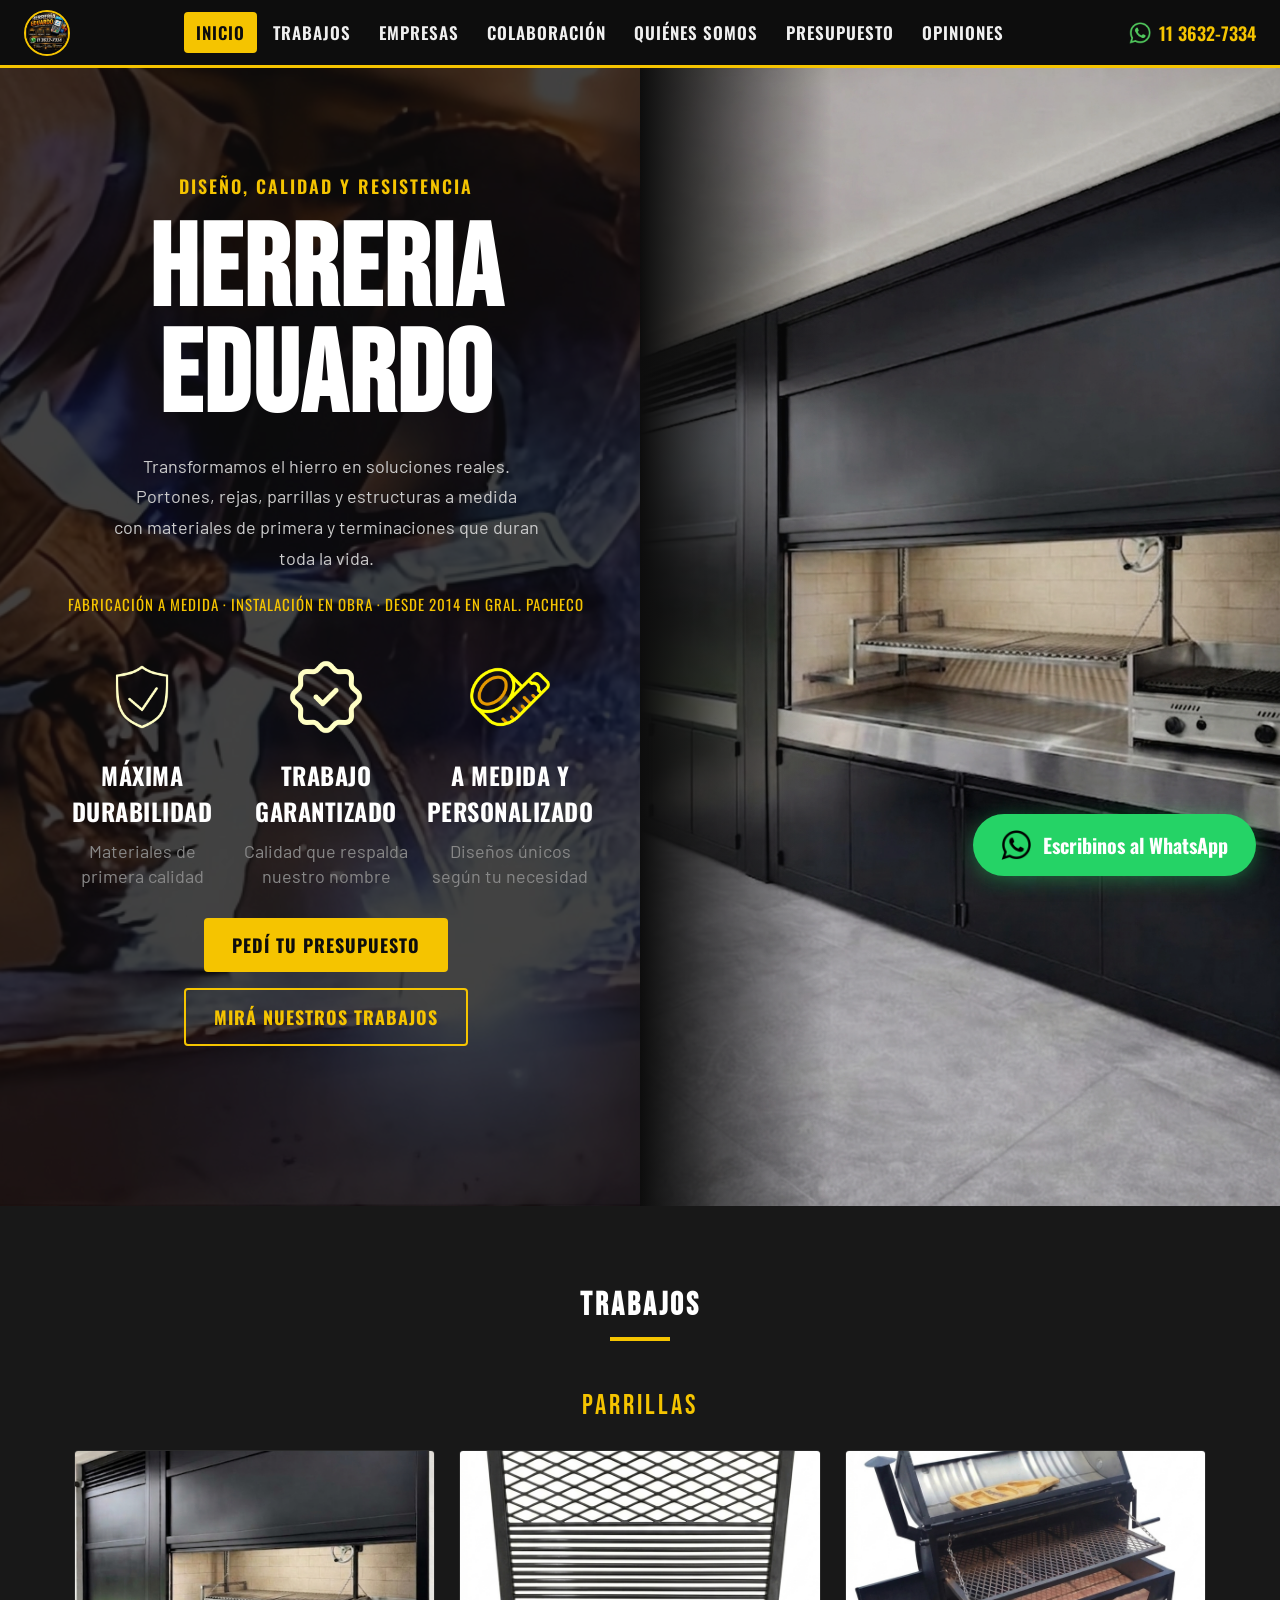
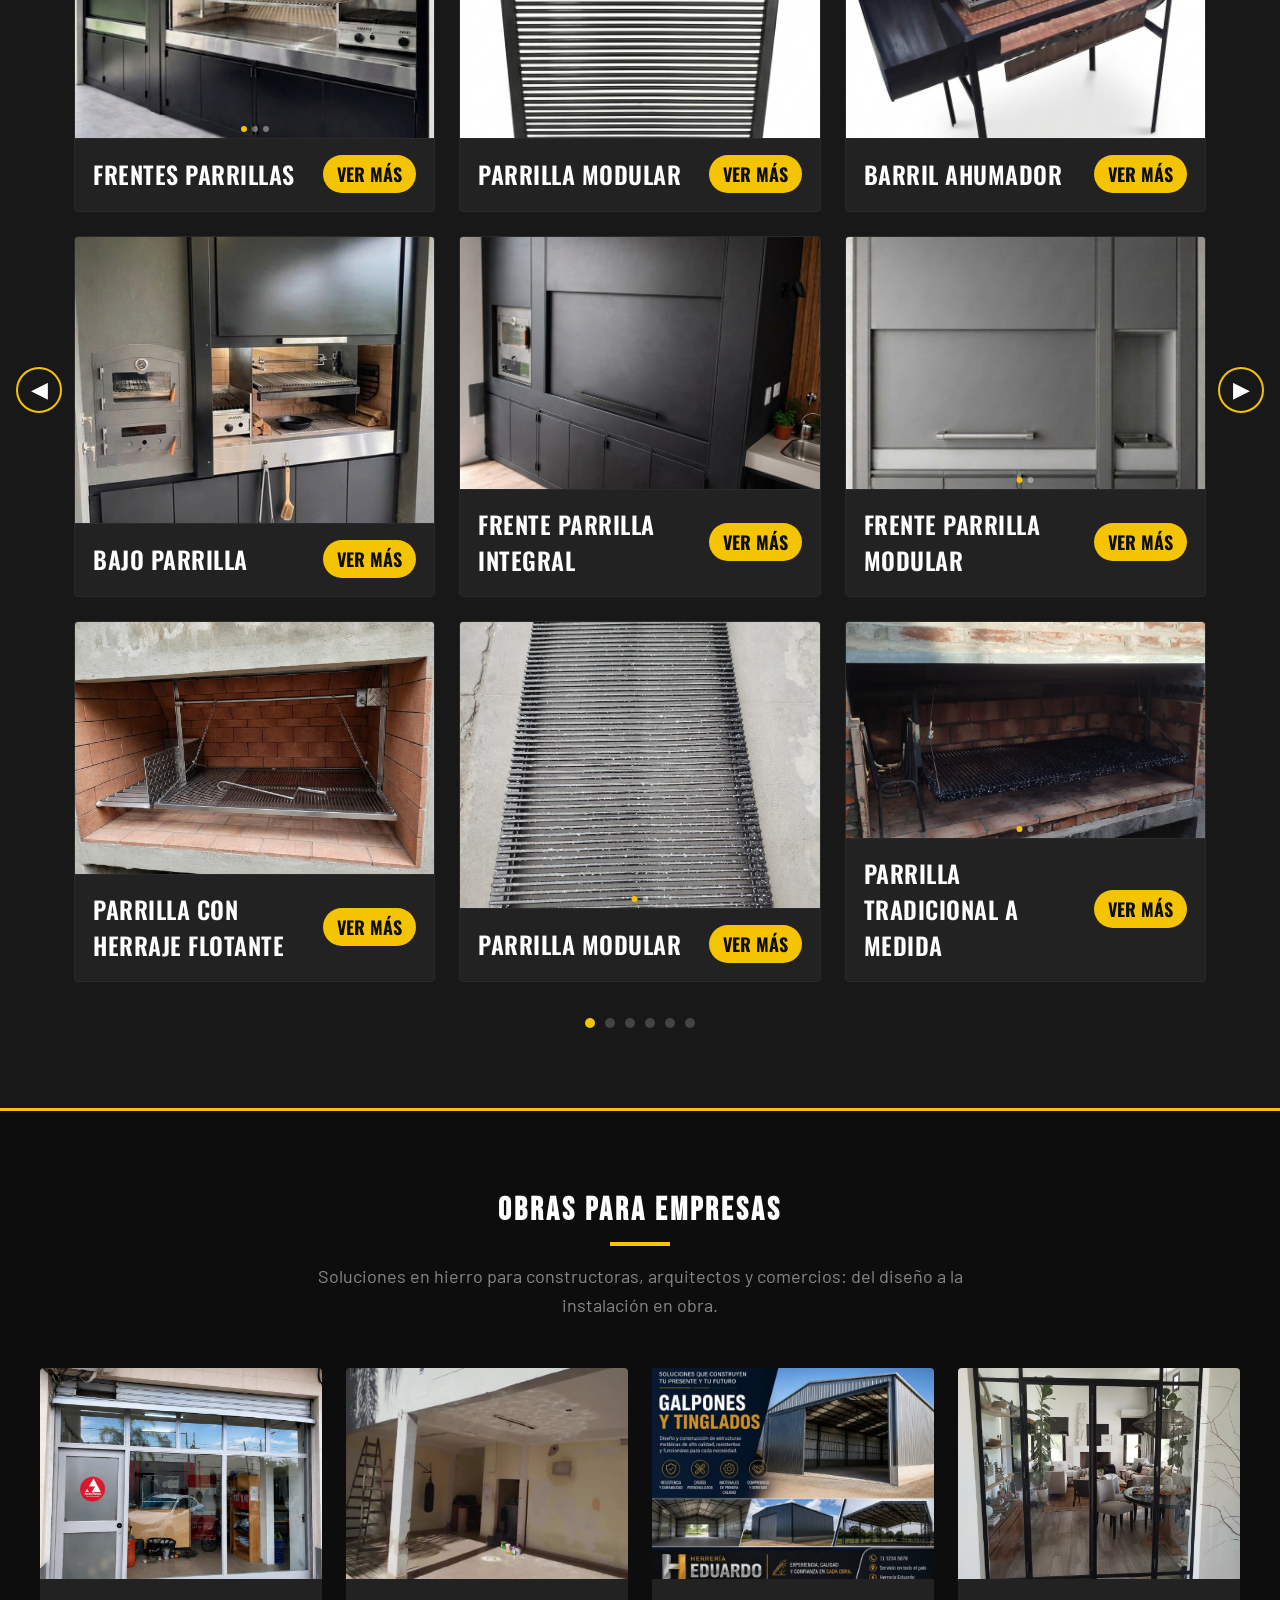
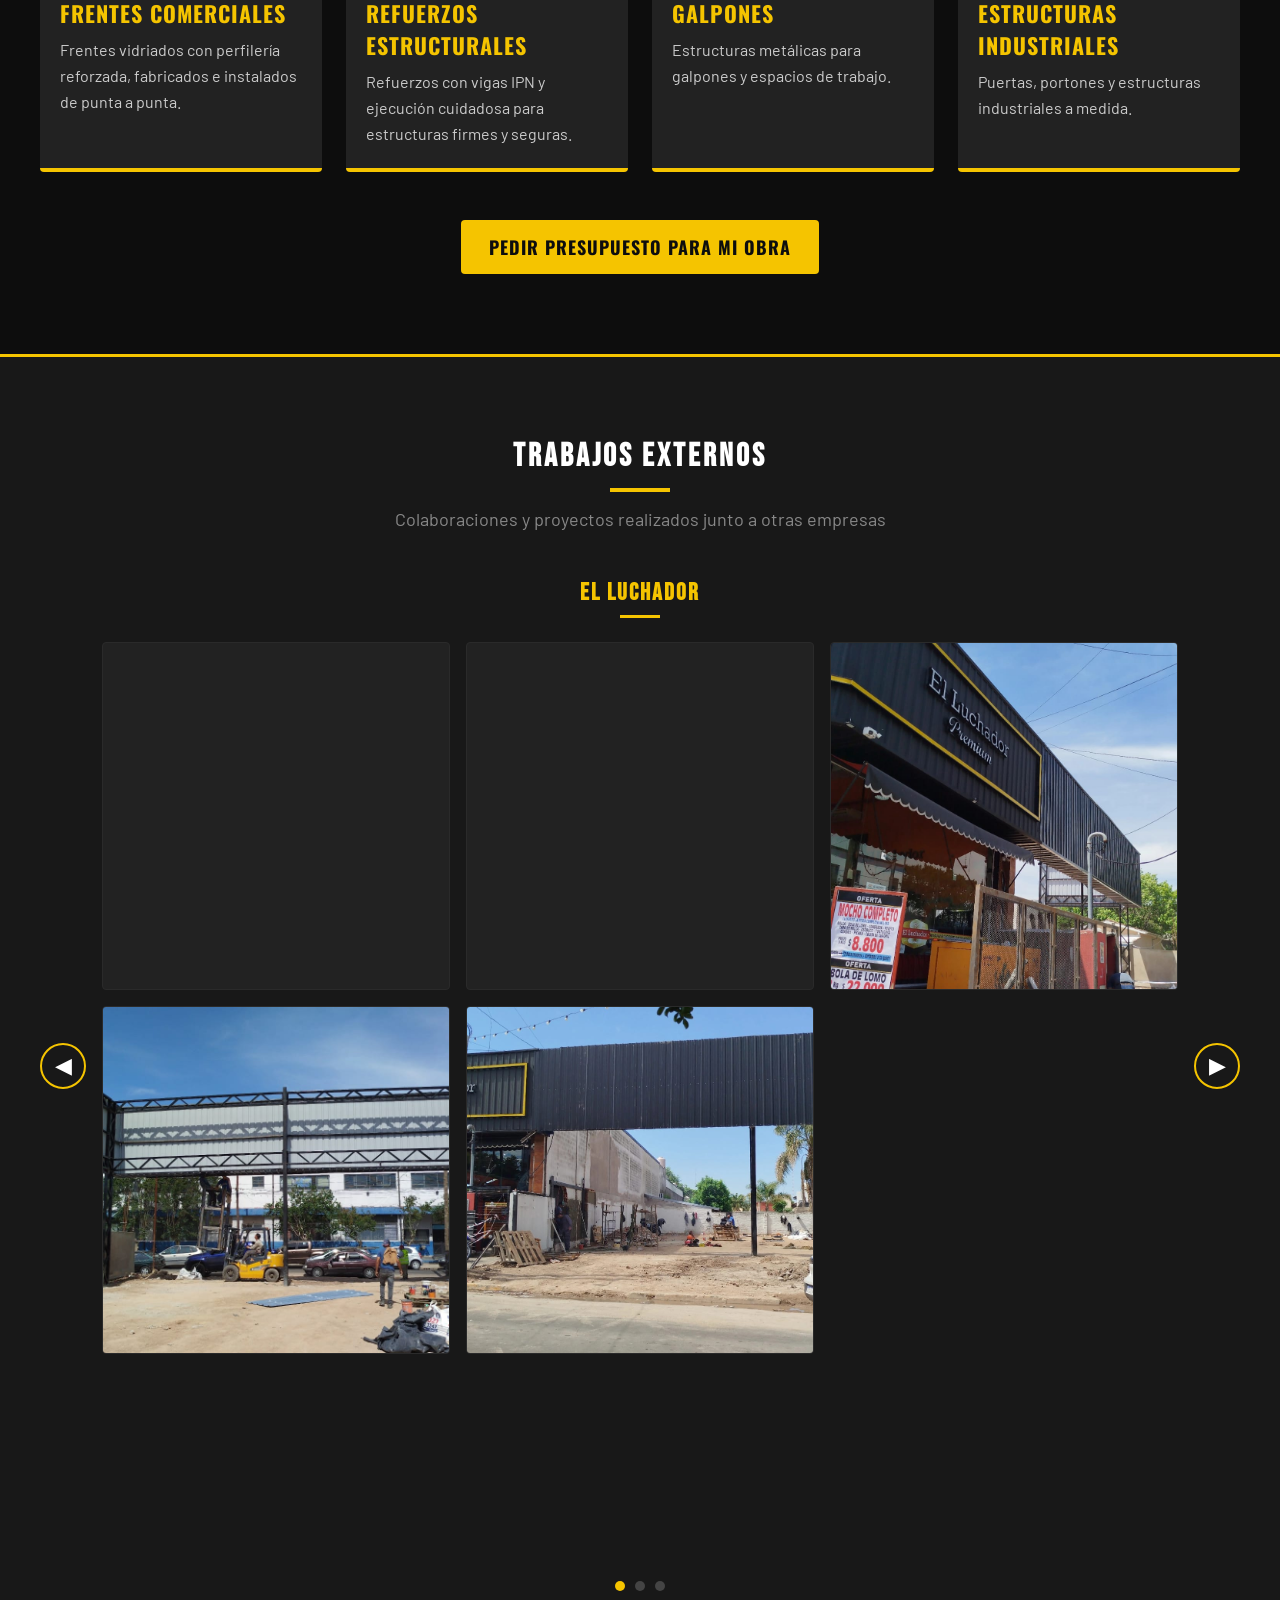
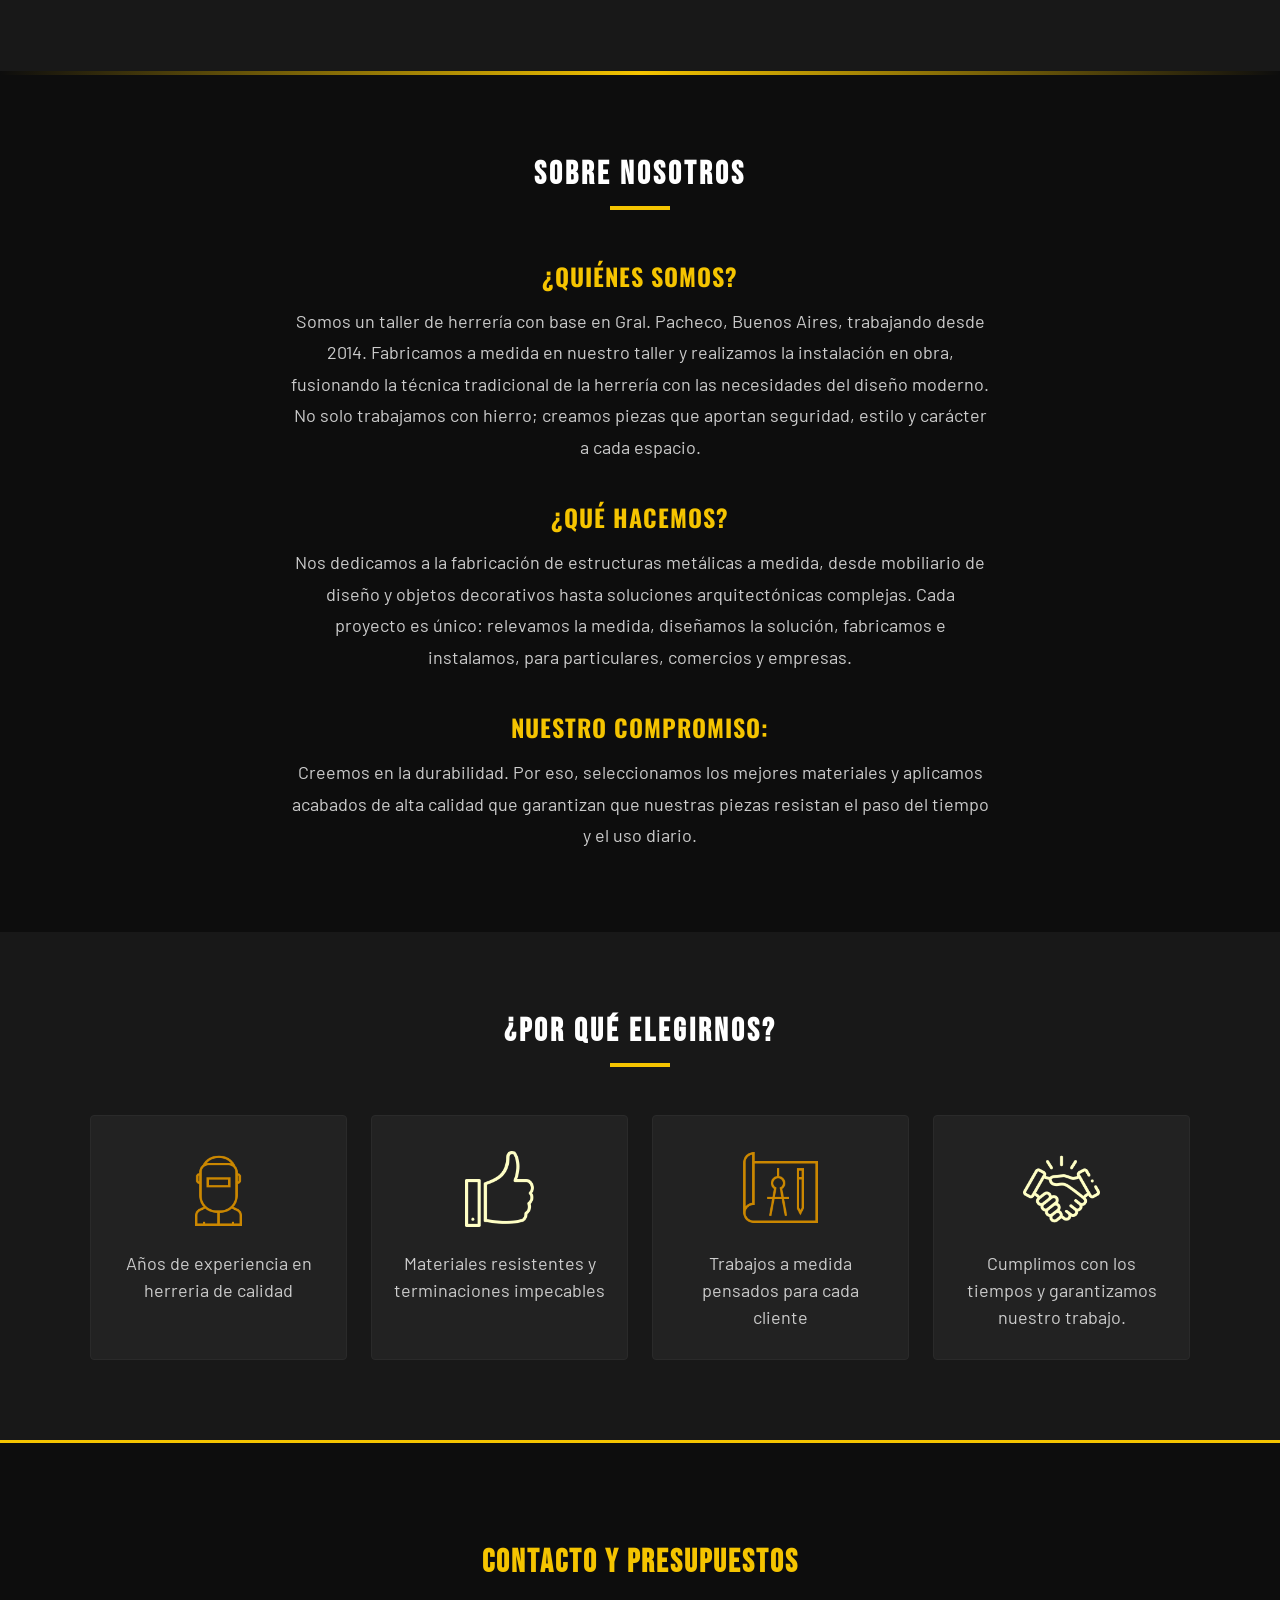
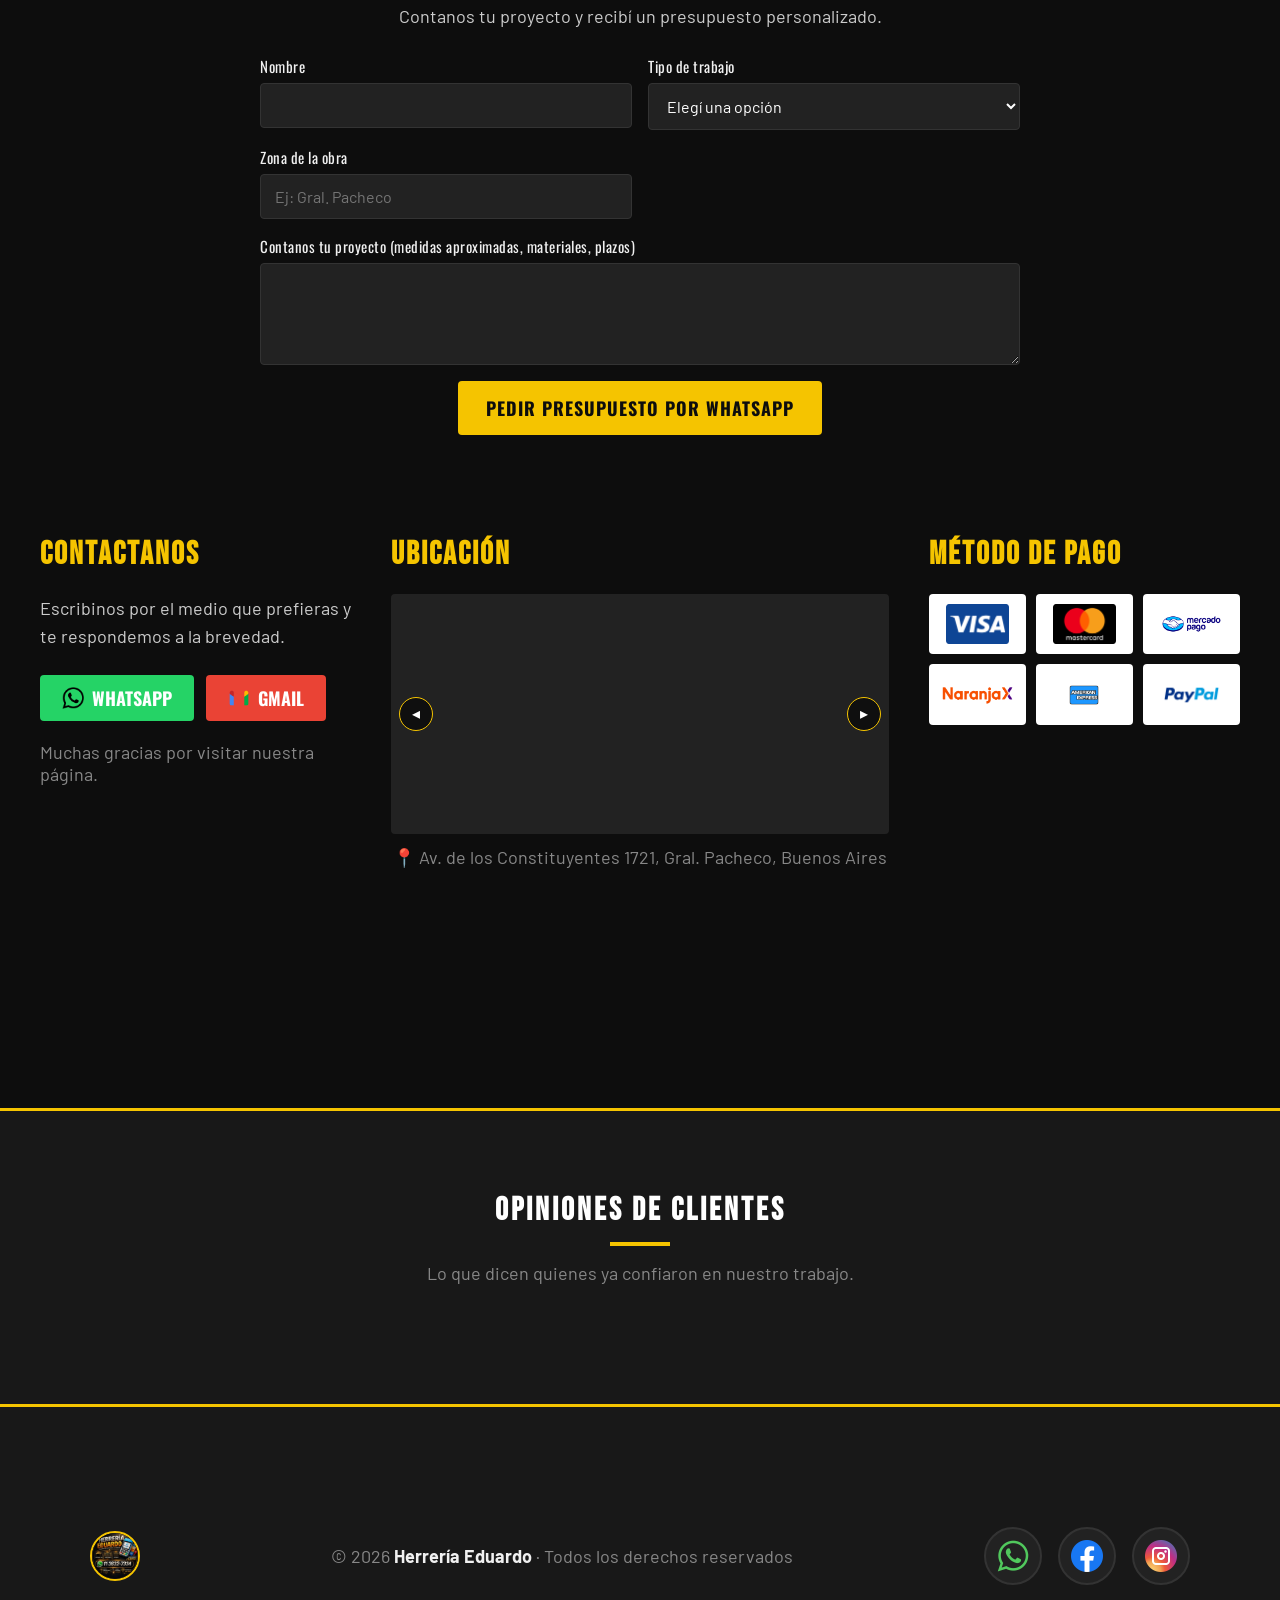
==== commit 5ac5e095: "Parrilla de ladrillos -> Parrilla Tradicional a Medida." ====
--- a/index.html
+++ b/index.html
@@ -207,7 +207,7 @@
                   <div class="trab-slider-dots"></div>
                 </div>
                 <div class="trab-info">
-                  <span>Parrilla de ladrillos</span>
+                  <span>Parrilla Tradicional a Medida</span>
                   <button class="btn-ver">Ver más</button>
                 </div>
               </div>
@@ -264,6 +264,21 @@
                 <img src="assets/images/Escaleras.png" alt="Escalera" />
                 <div class="trab-info">
                   <span>Barandas Inoxidable</span>
+                  <button class="btn-ver">Ver más</button>
+                </div>
+              </div>
+              <div class="trab-item trab-item--slider" data-type="slider">
+                <div class="trab-slider">
+                  <div class="trab-slider-track">
+                    <div class="trab-slider-slide"><img src="assets/images/Escalera_Lineal_1.jpg" alt="Escalera lineal 1" /></div>
+                    <div class="trab-slider-slide"><img src="assets/images/Escalera_Lineal_2.jpg" alt="Escalera lineal 2" /></div>
+                  </div>
+                  <button class="trab-slider-prev" aria-label="Anterior">&#8249;</button>
+                  <button class="trab-slider-next" aria-label="Siguiente">&#8250;</button>
+                  <div class="trab-slider-dots"></div>
+                </div>
+                <div class="trab-info">
+                  <span>Escalera Lineal</span>
                   <button class="btn-ver">Ver más</button>
                 </div>
               </div>
@@ -458,6 +473,15 @@
               <div class="trab-item trab-item--video" data-src="assets/video/Promocion_2.mp4" data-type="video">
                 <video muted loop playsinline preload="metadata">
                   <source src="assets/video/Promocion_2.mp4" type="video/mp4" />
+                </video>
+                <div class="trab-info">
+                  <span>Promoción</span>
+                  <button class="btn-ver">Ver más</button>
+                </div>
+              </div>
+              <div class="trab-item trab-item--video" data-src="assets/video/Promocion_3.mp4" data-type="video">
+                <video muted loop playsinline preload="metadata">
+                  <source src="assets/video/Promocion_3.mp4" type="video/mp4" />
                 </video>
                 <div class="trab-info">
                   <span>Promoción</span>
